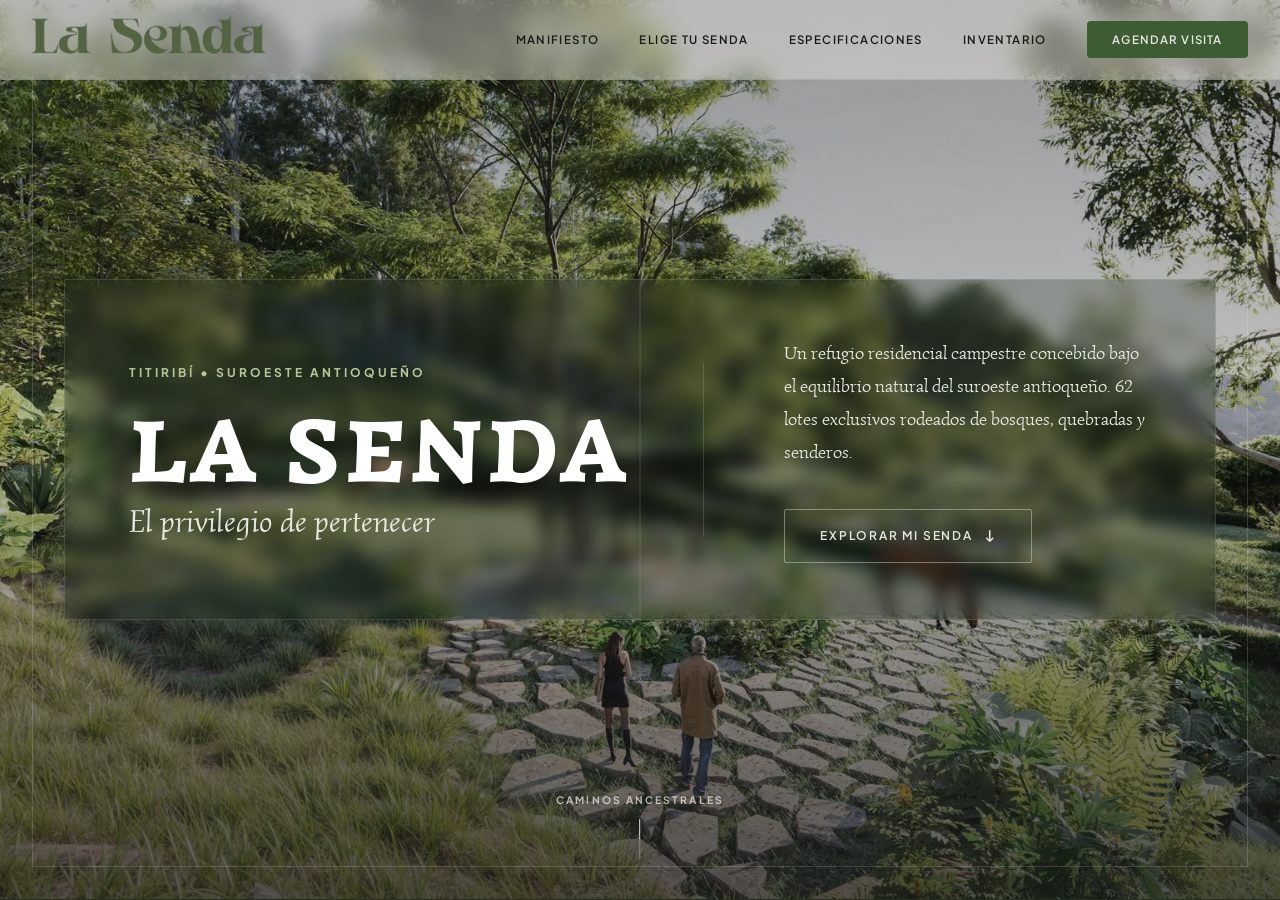
==== index.html @ 373b3d94 "Style: rediseño estetico de tarjeta de contacto y correccion de contraste en textos y logotipos del " ====
<!DOCTYPE html>
<html lang="es">
<head>
  <meta charset="UTF-8">
  <meta name="viewport" content="width=device-width, initial-scale=1.0">
  <title>La Senda® | El privilegio de pertenecer | Suroeste Antioqueño</title>
  
  <!-- SEO Meta Tags -->
  <meta name="description" content="La Senda es un exclusivo proyecto parcelario en Titiribí, Antioquia. Descubre 62 lotes de lujo rodeados de naturaleza, senderos ecológicos, miradores y quebradas con la mejor conectividad gracias a Pacífico 1.">
  <meta name="keywords" content="la senda, lotes titiribi, parcelacion suroeste antioqueño, lotes campestres medellin, la siria lotes, parcelacion la senda, lotes antioquia, cerro tusa turismo, lotes pacifico 1">
  <meta name="author" content="Contexto Arquitectura (CNTXT)">
  
  <!-- OpenGraph Card -->
  <meta property="og:title" content="La Senda® | El privilegio de pertenecer">
  <meta property="og:description" content="Exclusivos lotes campestres desde 3,000 m² en el Suroeste Antioqueño, combinando desconexión natural y conectividad moderna a minutos de Medellín.">
  <meta property="og:type" content="website">
  <meta property="og:image" content="assets/img/encuentro_1.webp">
  
  <!-- Google Fonts -->
  <link rel="preconnect" href="https://fonts.googleapis.com">
  <link rel="preconnect" href="https://fonts.gstatic.com" crossorigin>
  <link href="https://fonts.googleapis.com/css2?family=Plus+Jakarta+Sans:wght@300;400;500;600;700&family=Simonetta:ital,wght@0,400;0,900;1,400;1,900&display=swap" rel="stylesheet">
  
  <!-- LCP Background Preload -->
  <link rel="preload" as="image" href="assets/img/IMG_4682.webp" fetchpriority="high" type="image/webp">

  <!-- Stylesheets -->
  <link rel="stylesheet" href="index.css?v=23">
  
  <!-- FontAwesome Icons -->
  <link rel="stylesheet" href="https://cdnjs.cloudflare.com/ajax/libs/font-awesome/6.4.0/css/all.min.css">
</head>
<body class="theme-calma">

  <!-- Navigation Bar -->
  <header id="main-header">
    <div class="nav-container">
      <a href="#" class="logo-link">
        <img src="assets/img/logo_horizontal.webp" alt="La Senda Logo" class="logo-img" fetchpriority="high">
      </a>
      
      <button class="menu-toggle" id="menu-toggle" aria-label="Abrir menú de navegación" aria-expanded="false" aria-controls="nav-links">
        <span></span>
        <span></span>
        <span></span>
      </button>
      
      <ul class="nav-links" id="nav-links" role="menubar">
        <li role="none"><a href="#manifiesto" role="menuitem">Manifiesto</a></li>
        <li role="none"><a href="#elige-tu-senda" role="menuitem">Elige tu Senda</a></li>
        <li role="none"><a href="#ficha-tecnica" role="menuitem">Especificaciones</a></li>
        <li role="none"><a href="#lotes" role="menuitem">Inventario</a></li>
        <li role="none"><a href="#contacto" role="menuitem"><button class="btn-contact-nav">Agendar Visita</button></a></li>
      </ul>
    </div>
  </header>

  <!-- Scroll Container Wrapper for Snapping -->
  <div class="scroll-container">

    <!-- Section 1: Hero (Full-Screen Book Cover) -->
    <section class="section hero-section" id="hero" style="scroll-snap-align: start;">
      <div class="hero-cover-bg" id="hero-bg" style="background-image: url('assets/img/IMG_4682.webp');"></div>
      <div class="hero-cover-overlay"></div>
      
      <div class="hero-layout">
        <div class="hero-editorial-line"></div>
        <div class="hero-content-left reveal">
          <p class="hero-tagline">TITIRIBÍ &bull; SUROESTE ANTIOQUEÑO</p>
          <h1 class="hero-title">
            LA SENDA
            <span>El privilegio de pertenecer</span>
          </h1>
        </div>
        
        <div class="hero-content-right reveal">
          <p class="hero-description">
            Un refugio residencial campestre concebido bajo el equilibrio natural del suroeste antioqueño. 62 lotes exclusivos rodeados de bosques, quebradas y senderos.
          </p>
          <div class="hero-cta">
            <a href="#elige-tu-senda" class="btn-primary-editorial">Explorar mi Senda <i class="fa-solid fa-arrow-down-long"></i></a>
          </div>
        </div>
      </div>
      
      <div class="scroll-indicator" onclick="document.getElementById('manifiesto').scrollIntoView({behavior: 'smooth'})" role="button" aria-label="Desplazarse hacia abajo">
        <span>Caminos Ancestrales</span>
        <div class="scroll-line"></div>
      </div>
    </section>

    <!-- Section 2: Manifiesto (Grid Dividido Asimétrico) -->
    <section class="section manifesto-section" id="manifiesto" style="scroll-snap-align: start;">
      <div class="manifesto-grid">
        
        <!-- Left: Arched Image Window -->
        <div class="manifesto-media-col reveal">
          <div class="manifesto-arch-window">
            <div class="manifesto-window-img" style="background-image: url('assets/img/IMG_4658.webp');"></div>
          </div>
          <div class="manifesto-caption">El murmullo de la quebrada nativa y el silencio de la montaña en Titiribí</div>
        </div>
        
        <!-- Right: Clean Sinuous Timeline Replaced with Architectural Columns -->
        <div class="manifesto-content-col reveal">
          <div class="editorial-header">
            <p class="section-subtitle">CAMINOS ANCESTRALES</p>
            <h2 class="section-title">El Origen del Territorio</h2>
            <p class="section-lead-text">
              Dicen que cada territorio guarda varios caminos, pero solo algunos están destinados a encontrarnos. Conoce el origen de los trazados de La Senda.
            </p>
          </div>

          <!-- Structured timeline blocks instead of messy SVG path -->
          <div class="architectural-timeline">
            <!-- Hito 1 -->
            <div class="timeline-block">
              <div class="block-num">01</div>
              <div class="block-body">
                <span class="block-meta">ESTACIÓN I &bull; ORIGEN PREHISPÁNICO</span>
                <h3 class="block-title">Caminos de los Nutabes</h3>
                <p class="block-text">
                  Antes de ser arriería, estos senderos de montaña fueron trazados por las comunidades Nutabes. Rutas de intercambio de sal, oro y maíz.
                </p>
              </div>
            </div>
            
            <!-- Hito 2 -->
            <div class="timeline-block">
              <div class="block-num">02</div>
              <div class="block-body">
                <span class="block-meta">ESTACIÓN II &bull; ÉPOCA DE LA ARRIERÍA</span>
                <h3 class="block-title">Ruta del Café y Carbón</h3>
                <p class="block-text">
                  En el siglo XIX, Titiribí se convirtió en la capital industrial de Antioquia. Por estos mismos linderos transitaban mulas cargadas de carbón y café de exportación.
                </p>
              </div>
            </div>
            
            <!-- Hito 3 -->
            <div class="timeline-block">
              <div class="block-num">03</div>
              <div class="block-body">
                <span class="block-meta">ESTACIÓN III &bull; SENDA CONTEMPORÁNEA</span>
                <h3 class="block-title">Preservación Silenciosa</h3>
                <p class="block-text">
                  Con el paso del tiempo, el ruido de la minería cesó, permitiendo que el bosque nativo recuperara su soberanía. Hoy nace un santuario residencial para caminar sin prisa.
                </p>
              </div>
            </div>
          </div>
        </div>
      </div>
    </section>

    <!-- Section 3: El Tríptico (Desplegable 3 Cuerpos) -->
    <section class="section triptych-section" id="elige-tu-senda" style="scroll-snap-align: start;">
      <div class="triptych-container">
        
        <!-- Cuerpo 1: Encuentro -->
        <div class="senda-card triptych-col" data-senda="encuentro" style="--stage-color: #2B7A8C;" role="button" aria-haspopup="true" aria-expanded="false" tabindex="0">
          <div class="triptych-bg" style="background-image: url('assets/img/IMG_4619.webp');"></div>
          <div class="triptych-overlay"></div>
          <div class="triptych-content">
            <span class="triptych-tag">ETAPA I &bull; DEL AGUA</span>
            <h3 class="triptych-title">Senda del Encuentro</h3>
            <p class="triptych-desc">Diseñada para celebrar la vida en comunidad. Activa tus días con el mall comercial y comparte en un entorno social único.</p>
            <span class="triptych-action">Explorar Etapa <i class="fa-solid fa-arrow-right-long"></i></span>
          </div>
        </div>
        
        <!-- Cuerpo 2: Movimiento -->
        <div class="senda-card triptych-col active" data-senda="movimiento" style="--stage-color: #3D5C34;" role="button" aria-haspopup="true" aria-expanded="false" tabindex="0">
          <div class="triptych-bg" style="background-image: url('assets/img/IMG_4684.webp');"></div>
          <div class="triptych-overlay"></div>
          <div class="triptych-content">
            <span class="triptych-tag">ETAPA II &bull; DEL BOSQUE</span>
            <h3 class="triptych-title">Senda del Movimiento</h3>
            <p class="triptych-desc">Para quienes necesitan la acción para sentirse vivos. Senderos de montaña que rematan en un espectacular mirador panorámico.</p>
            <span class="triptych-action">Explorar Etapa <i class="fa-solid fa-arrow-right-long"></i></span>
          </div>
        </div>
        
        <!-- Cuerpo 3: Calma -->
        <div class="senda-card triptych-col" data-senda="calma" style="--stage-color: #9A7D45;" role="button" aria-haspopup="true" aria-expanded="false" tabindex="0">
          <div class="triptych-bg" style="background-image: url('assets/img/IMG_4649.webp');"></div>
          <div class="triptych-overlay"></div>
          <div class="triptych-content">
            <span class="triptych-tag">ETAPA III &bull; DEL VIENTO</span>
            <h3 class="triptych-title">Senda de la Calma</h3>
            <p class="triptych-desc">El refugio del silencio y la introspección. Disfruta del murmullo del agua en el parque lineal y relájate en la estancia del bosque.</p>
            <span class="triptych-action">Explorar Etapa <i class="fa-solid fa-arrow-right-long"></i></span>
          </div>
        </div>

      </div>

      <!-- Drawer para Detalles de Senda Seleccionada -->
      <div class="senda-details-container" id="senda-details-container" aria-live="polite">
        <button class="close-details-btn" onclick="document.getElementById('senda-details-container').style.display='none'" aria-label="Cerrar detalles"><i class="fa-solid fa-xmark"></i></button>
        <div class="senda-details-grid">
          
          <!-- Gallery -->
          <div class="senda-details-gallery">
            <div class="gallery-carousel" id="gallery-carousel">
              <!-- Dynamically populated slides -->
            </div>
            <div class="carousel-nav">
              <button class="carousel-btn" id="carousel-prev" aria-label="Imagen anterior"><i class="fa-solid fa-chevron-left"></i></button>
              <button class="carousel-btn" id="carousel-next" aria-label="Siguiente imagen"><i class="fa-solid fa-chevron-right"></i></button>
            </div>
          </div>
          
          <!-- Text Info -->
          <div class="senda-details-info">
            <span class="details-subtitle" id="details-subtitle">Etapa 1 - Conexión Social</span>
            <h3 class="details-title" id="details-title" tabindex="-1">Senda del Encuentro</h3>
            <p class="details-story" id="details-story">Contenido dinámico.</p>
            
            <h4 class="details-amenities-title">Amenidades Destacadas</h4>
            <div class="details-amenities" id="details-amenities">
              <!-- Dynamically populated amenities -->
            </div>
            
            <button class="btn-details-cta" id="details-cta-btn">Ver Lotes en esta Senda</button>
          </div>

        </div>
      </div>
    </section>

    <!-- Cinematic Video Section -->
    <section class="section video-cinematic-section" id="video-territorio" style="scroll-snap-align: start;">
      <div class="video-cinematic-inner">
        <video class="video-bg" autoplay muted loop playsinline poster="assets/img/IMG_4682.webp">
          <source src="assets/img/trailer_web_mobile.mp4" type="video/mp4" media="(max-width: 768px)">
          <source src="assets/img/trailer_web.mp4" type="video/mp4">
        </video>
        <div class="video-overlay"></div>
        <div class="video-content reveal">
          <span class="video-eyebrow">El territorio habla</span>
          <h2 class="video-headline">Vive La Senda<br>antes de elegirla</h2>
          <p class="video-sub">24,6 hectáreas de suroeste antioqueño puro. Bosque nativo, quebradas y la brisa de la montaña, capturados en su estado más natural.</p>
          <a href="#elige-tu-senda" class="btn-video-cta">Encontrar mi lote <i class="fa-solid fa-arrow-right"></i></a>
        </div>
      </div>
    </section>

    <!-- Section 4: Ficha Técnica & Planta (Arquitectura y Planos) -->
    <section class="section specs-section" id="ficha-tecnica" style="scroll-snap-align: start;">
      <div class="specs-grid">
        
        <!-- Column 1: Tabs & Data tables -->
        <div class="specs-data-col reveal">
          <div class="editorial-header">
            <p class="section-subtitle">DATOS TÉCNICOS DE PRECISIÓN</p>
            <h2 class="section-title">Especificaciones del Proyecto</h2>
          </div>
          
          <!-- Navigation Tabs -->
          <ul class="spec-tabs" role="tablist">
            <li role="presentation"><button class="spec-tab-btn active" data-tab="areas" role="tab" aria-selected="true" aria-controls="pane-areas">Cuadro de Áreas</button></li>
            <li role="presentation"><button class="spec-tab-btn" data-tab="linderos" role="tab" aria-selected="false" aria-controls="pane-linderos">Linderos</button></li>
            <li role="presentation"><button class="spec-tab-btn" data-tab="vias" role="tab" aria-selected="false" aria-controls="pane-vias">Vías</button></li>
            <li role="presentation"><button class="spec-tab-btn" data-tab="senderos" role="tab" aria-selected="false" aria-controls="pane-senderos">Senderos</button></li>
          </ul>
          
          <div class="tab-panes-wrapper">
            <!-- Area pane -->
            <div class="spec-content-pane active" id="pane-areas" role="tabpanel">
              <p class="spec-pane-intro">La Senda se extiende sobre un globo de terreno de <strong>24.6 Hectáreas</strong> con un diseño parcelario enfocado en la baja ocupación y la conservación.</p>
              <div class="segmented-bar-container">
                <span class="segmented-bar-label">Distribución de Suelo</span>
                <div class="segmented-bar" role="img" aria-label="Distribución: 84% lotes privados, 13% zonas comunes y vías, 3% comercial">
                  <div class="bar-segment privado" style="width: 84.1%;" title="Lotes Privados (84.1%)"></div>
                  <div class="bar-segment comun" style="width: 13.3%;" title="Zonas Comunes (13.3%)"></div>
                  <div class="bar-segment comercial" style="width: 2.6%;" title="Mall Comercial (2.6%)"></div>
                </div>
              </div>
              <div class="bar-legend">
                <div class="legend-item"><span><span class="legend-bullet privado"></span>62 Lotes Privados</span><strong>20.7 Ha (84.1%)</strong></div>
                <div class="legend-item"><span><span class="legend-bullet comun"></span>Vías y Zonas Comunes</span><strong>3.3 Ha (13.3%)</strong></div>
                <div class="legend-item"><span><span class="legend-bullet comercial"></span>Mall y Portería</span><strong>0.6 Ha (2.6%)</strong></div>
              </div>
            </div>
            
            <!-- Linderos pane -->
            <div class="spec-content-pane" id="pane-linderos" role="tabpanel">
              <p class="spec-pane-intro">Límites orgánicos respetuosos de la topografía. Evitamos cercas duras y priorizamos la vegetación nativa como Eugenia o Duranta.</p>
              <div class="linderos-stats">
                <div class="lindero-stat-card">
                  <div class="lindero-stat-num">10.4 km</div>
                  <div class="lindero-stat-label">LINDEROS PRIVADOS TOTALES</div>
                </div>
                <div class="lindero-stat-card">
                  <div class="lindero-stat-num">2.9 km</div>
                  <div class="lindero-stat-label">LINDERO GENERAL PERIMETRAL</div>
                </div>
              </div>
            </div>
            
            <!-- Vias pane -->
            <div class="spec-content-pane" id="pane-vias" role="tabpanel">
              <p class="spec-pane-intro">Ingeniería vial adaptada para mitigar la erosión, con pavimentos seleccionados según el porcentaje de inclinación natural.</p>
              <table class="editorial-table">
                <tbody>
                  <tr><td>Pendientes Planas (&lt;10%)</td><td><strong>Afirmado Compacto y Acribado</strong></td><td>1,416 m</td></tr>
                  <tr><td>Pendiente Moderada (11%-16%)</td><td><strong>Adoquín o Asfalto</strong></td><td>617 m</td></tr>
                  <tr><td>Pendiente Pronunciada (&gt;16%)</td><td><strong>Rieles y Placa Huella</strong></td><td>717 m</td></tr>
                </tbody>
              </table>
            </div>
            
            <!-- Senderos pane -->
            <div class="spec-content-pane" id="pane-senderos" role="tabpanel">
              <p class="spec-pane-intro">Caminos peatonales de 1.20 m de ancho dedicados a la inmersión forestal, aislados del tráfico de vehículos.</p>
              <table class="editorial-table">
                <tbody>
                  <tr><td>Ruta del Agua (Calma)</td><td><strong>Parque lineal y decks del río</strong></td><td>407 m</td></tr>
                  <tr><td>Ruta de la Montaña (Movimiento)</td><td><strong>Ascenso a deck mirador</strong></td><td>329 m</td></tr>
                  <tr><td>Ruta del Encuentro (Conexión)</td><td><strong>Conexión comercial-social</strong></td><td>432 m</td></tr>
                </tbody>
              </table>
            </div>
          </div>
          
          <button class="btn-collapse-trigger" id="btn-toggle-technical" type="button" aria-expanded="false" aria-controls="technical-details-collapse">
            Ver Ficha Técnica Completa <i class="fa-solid fa-chevron-down"></i>
          </button>
        </div>
        
        <!-- Column 2: Planimetry visual and PDF download -->
        <div class="specs-plan-col reveal">
          <div class="plan-visual-card">
            <div class="plan-img-wrapper">
              <img src="assets/img/planta_comercial.webp" alt="Planta de Distribución Arquitectónica La Senda" class="plan-img" loading="lazy">
            </div>
            <div class="plan-info">
              <h3>Plano de Distribución y Planimetría</h3>
              <p>Consulta el documento técnico oficial del Mall Comercial y la Portería (Senda del Encuentro).</p>
              <div class="plan-tags">
                <span>CNTXT Arquitectura</span>
                <span>Fase I Aprobada</span>
              </div>
              <a href="assets/img/planta_comercial.pdf" target="_blank" class="planta-view-link">Ver Documento Completo <i class="fa-solid fa-arrow-up-right-from-square"></i></a>
            </div>
          </div>
        </div>

      </div>
      
      <!-- Collapsed detailed tables overlay panel -->
      <div class="technical-details-panel" id="technical-details-collapse" aria-hidden="true" style="display: none;">
        <div class="technical-details-content">
          <button class="close-tech-btn" onclick="document.getElementById('btn-toggle-technical').click()" aria-label="Cerrar tablas"><i class="fa-solid fa-xmark"></i></button>
          <h3>Cuadros de Ingeniería y Mediciones Completas</h3>
          <div class="tech-tables-scroll">
            <div class="tech-table-group">
              <h4>Cuadro General de Áreas</h4>
              <table class="areas-table">
                <thead>
                  <tr><th>Ítem de Zonificación</th><th>Área Total (m²)</th><th>Ubicación / Etapa</th></tr>
                </thead>
                <tbody>
                  <tr><td>Mall Comercial</td><td>4,044.5</td><td>Etapa 1</td></tr>
                  <tr><td>Parqueadero Mall</td><td>2,102.8</td><td>Etapa 1</td></tr>
                  <tr><td>Zonas Comunes Etapa 1</td><td>7,295.5</td><td>Etapa 1</td></tr>
                  <tr><td>Zonas Comunes Etapa 2</td><td>13,317.0</td><td>Etapa 2</td></tr>
                  <tr><td>Zonas Comunes Etapa 3</td><td>12,298.5</td><td>Etapa 3</td></tr>
                  <tr><td>62 Lotes Privados</td><td>207,156.8</td><td>Etapas 1, 2, 3</td></tr>
                  <tr class="total-row"><td>Área Total Construible</td><td>246,215.1</td><td>100% Predio</td></tr>
                </tbody>
              </table>
            </div>
          </div>
        </div>
      </div>
    </section>

    <!-- Section 5: Inventario (Catálogo de Postales) -->
    <section class="section inventory-section" id="lotes" style="scroll-snap-align: start;">
      <div class="inventory-layout">
        
        <div class="inventory-header reveal">
          <p class="section-subtitle">ELIGE TU PARCELA</p>
          <h2 class="section-title">Catálogo de Lotes</h2>
          
          <!-- Filters & Search Toolbar -->
          <div class="inventory-toolbar">
            <div class="filter-group" role="group" aria-label="Filtrar lotes">
              <button class="filter-btn active" data-filter="all">Todos</button>
              <button class="filter-btn" data-filter="1" style="--stage-color: #2B7A8C;">Etapa I</button>
              <button class="filter-btn" data-filter="2" style="--stage-color: #3D5C34;">Etapa II</button>
              <button class="filter-btn" data-filter="3" style="--stage-color: #9A7D45;">Etapa III</button>
              <button class="filter-btn" data-filter="featured"><i class="fa-solid fa-star" style="color: var(--color-accent-gold);"></i> Lanzamiento</button>
            </div>
            
            <div class="filter-group text-filters">
              <div class="search-input-wrapper">
                <input type="text" class="search-input" id="search-lote" placeholder="Buscar lote (ej. Lote 05)">
                <i class="fa-solid fa-magnifying-glass search-icon"></i>
              </div>
              
              <select class="sort-select" id="sort-lotes">
                <option value="num-asc">Lote (Menor a Mayor)</option>
                <option value="num-desc">Lote (Mayor a Menor)</option>
                <option value="area-desc">Área (Mayor a Menor)</option>
                <option value="area-asc">Área (Menor a Mayor)</option>
              </select>
            </div>
          </div>
        </div>
        
        <!-- Postcards Grid for Recommended Options -->
        <div class="lotes-recommended-container reveal">
          <div class="lotes-recomendados-grid" id="lotes-recomendados-grid" aria-live="polite">
            <!-- Dynamic recommended lot cards generated by JS -->
          </div>
        </div>

        <!-- Toggle for Complete 62 Lots Technical List Drawer -->
        <div class="lotes-list-trigger-container reveal">
          <button class="btn-toggle-list" id="btn-toggle-lotes-list" type="button" aria-expanded="false" aria-controls="lotes-list-collapse">
            Ver Listado Técnico (62 predios) <i class="fa-solid fa-chevron-down"></i>
          </button>
        </div>
        
        <!-- Collapsible full list drawer -->
        <div class="lotes-list-panel" id="lotes-list-collapse" aria-hidden="true" style="display: none;">
          <div class="table-responsive">
            <table class="lotes-table">
              <thead>
                <tr>
                  <th scope="col" style="text-align: left;">Lote</th>
                  <th scope="col" style="text-align: right;">Área (m²)</th>
                  <th scope="col" style="text-align: left; padding-left: 2rem;">Etapa / Senda</th>
                  <th scope="col" style="text-align: center;">Estado</th>
                  <th scope="col" style="text-align: center;">Detalles</th>
                </tr>
              </thead>
              <tbody id="lotes-table-body">
                <!-- Dynamically populated table rows by JS -->
              </tbody>
            </table>
          </div>
        </div>

      </div>
    </section>

    <!-- Section 6: Contacto y Footer -->
    <section class="section contact-section" id="contacto" style="scroll-snap-align: start;">
      <div class="contact-layout">
        
        <!-- Left: Form -->
        <div class="contact-form-col reveal">
          <h2 class="contact-form-title">Comienza tu Senda</h2>
          <p class="contact-form-desc">Un hábitat consciente y planificado por arquitectos. Coordina tu recorrido personalizado en la montaña.</p>
          
          <form class="editorial-form" id="lead-form" novalidate>
            <div class="form-grid">
              <div class="form-group">
                <label class="form-label" for="nombre">Nombre Completo</label>
                <input type="text" id="nombre" class="form-control" placeholder="Escribe tu nombre" required aria-required="true">
              </div>
              
              <div class="form-group">
                <label class="form-label" for="email">Correo Electrónico</label>
                <input type="email" id="email" class="form-control" placeholder="Escribe tu correo" required aria-required="true">
              </div>
              
              <div class="form-group">
                <label class="form-label" for="telefono">Celular / WhatsApp</label>
                <input type="tel" id="telefono" class="form-control" placeholder="Número de contacto" required aria-required="true">
              </div>
              
              <div class="form-group">
                <label class="form-label" for="interes">Etapa de Interés</label>
                <select id="interes" class="form-control">
                  <option value="calma">Senda de la Calma (Etapa III)</option>
                  <option value="movimiento">Senda del Movimiento (Etapa II)</option>
                  <option value="encuentro">Senda del Encuentro (Etapa I)</option>
                  <option value="general">Información General</option>
                </select>
              </div>
              
              <div class="form-group full-width">
                <label class="form-label" for="mensaje">Mensaje Especial</label>
                <textarea id="mensaje" class="form-control" placeholder="¿Deseas agendar una fecha o realizar alguna solicitud especial?"></textarea>
              </div>
            </div>
            
            <button type="submit" class="btn-editorial-submit">Enviar Solicitud <i class="fa-solid fa-paper-plane"></i></button>
          </form>
        </div>
        
        <!-- Right: Info & Partners & Minimalist Footer -->
        <div class="contact-info-col reveal">
          <div class="contact-info-block">
            <img src="assets/img/logo_white_vertical.webp" alt="La Senda" class="contact-brand-logo" loading="lazy">
            <p class="brand-philosophy">Un proyecto parcelario único en el Suroeste Antioqueño. Conexión natural, urbanismo responsable y alta valorización.</p>
            
            <div class="contact-channels">
              <div class="channel-item">
                <i class="fa-solid fa-map-location-dot"></i>
                <div class="channel-text">
                  <strong>Ubicación</strong>
                  <span>Titiribí, Antioquia (Vía 4G Pacífico 1)</span>
                </div>
              </div>
              <div class="channel-item">
                <i class="fa-solid fa-phone"></i>
                <div class="channel-text">
                  <strong>Atención Comercial</strong>
                  <span>+57 301 234 5678</span>
                </div>
              </div>
            </div>
            
            <div class="footer-partners">
              <img src="assets/img/logo_cntxt.webp" alt="CNTXT Logo" class="partner-logo" title="Diseño y Arquitectura" loading="lazy">
              <img src="assets/img/logo_origen21.webp" alt="Origen 21 Logo" class="partner-logo logo-invert-screen" title="Aliados Comerciales" loading="lazy">
            </div>
            
            <div class="footer-meta">
              <p>&copy; 2026 La Senda S.A.S. Todos los derechos reservados. Los planos, renders e información técnica son de carácter ilustrativo.</p>
            </div>
          </div>
        </div>

      </div>
    </section>

  </div> <!-- End Scroll Container -->

  <!-- Lote Detail Modal (Ficha Catastral de Diseño) -->
  <div class="modal" id="lote-modal" role="dialog" aria-modal="true" aria-hidden="true" aria-labelledby="modal-title-num">
    <div class="modal-content">
      <button class="close-modal" id="close-modal" aria-label="Cerrar detalles"><i class="fa-solid fa-xmark"></i></button>
      <div class="modal-header-section">
        <div class="modal-title-num" id="modal-title-num" tabindex="-1">Lote 01</div>
        <span class="modal-stage-badge" id="modal-stage-badge">Etapa I</span>
      </div>
      <div class="modal-image-header" id="modal-image-header"></div>
      
      <div class="modal-specs-list">
        <div class="modal-spec-item">
          <span class="modal-spec-label">Área Privada</span>
          <strong class="modal-spec-val" id="modal-spec-area">3013.2 m²</strong>
        </div>
        <div class="modal-spec-item">
          <span class="modal-spec-label">Linderos Aprox.</span>
          <strong class="modal-spec-val" id="modal-spec-boundaries">176.1 m</strong>
        </div>
      </div>
      
      <div class="modal-recommendation">
        <h4>Recomendación de Estilo de Vida</h4>
        <p id="modal-recommendation-text">Cargando...</p>
      </div>
      
      <button class="btn-submit" id="modal-btn-contact" onclick="document.getElementById('lote-modal').classList.remove('active'); document.getElementById('contacto').scrollIntoView({behavior: 'smooth'})">Me interesa este Lote</button>
    </div>
  </div>

  <!-- Toast Notification Container -->
  <div class="toast-container" id="toast-container" aria-live="assertive"></div>

  <!-- Javascript File -->
  <script src="index.js?v=23"></script>
</body>
</html>
---- index.css ----
/* ==========================================================================
   DESIGN SYSTEM FOR LA SENDA® - EDITORIAL & TRIPTYCH LAYOUT
   ========================================================================== */

/* --- 1. Root Tokens & Global Setup --- */
:root {
  /* Typography */
  --font-display: 'Simonetta', serif;
  --font-body: 'Simonetta', serif;
  --font-sans: 'Plus Jakarta Sans', sans-serif;
  
  /* Brand Colors */
  --color-primary-green: #3D5C34; /* Verde Bosque (60%) */
  --color-salvia: #8B9E6E;        /* Verde Salvia (15%) */
  --color-sage-light: #B8C89A;    /* Sage Claro (10%) */
  --color-accent-gold: #9A7D45;   /* Dorado Tierra (10%) */
  --color-blue-agua: #2B7A8C;     /* Azul Agua (Secundario/Etapa I) */
  --color-cream: #E4E8DF;         /* Verde Salvia Muy Suave (Fondo Principal) */
  --color-dark: #1A1A1A;          /* Negro Profundo (Texto/Fondo Oscuro) */
  --color-gray-light: #E8E4DC;    /* Gris Claro */
  --color-white: #FFFFFF;
  
  /* Transparencies & Borders */
  --color-border-light: rgba(61, 92, 52, 0.12);
  --color-border-sage: rgba(139, 158, 110, 0.25);
  --color-border-gold: rgba(154, 125, 69, 0.25);
  --color-glass-dark: rgba(26, 26, 26, 0.85);
  --color-glass-light: rgba(245, 240, 232, 0.92);
  
  /* Shadows & Transitions */
  --shadow-editorial: 0 12px 30px rgba(26, 92, 52, 0.04);
  --shadow-modal: 0 24px 60px rgba(0, 0, 0, 0.15);
  --transition-smooth: all 0.7s cubic-bezier(0.25, 1, 0.33, 1);
  --transition-quick: all 0.25s ease;
  
  /* Layout */
  --header-height: 80px;
}

/* Page Themes based on active Senda selection */
body.theme-encuentro {
  --theme-primary: var(--color-blue-agua);
  --theme-accent: var(--color-blue-agua);
}
body.theme-movimiento {
  --theme-primary: var(--color-primary-green);
  --theme-accent: var(--color-primary-green);
}
body.theme-calma {
  --theme-primary: var(--color-accent-gold);
  --theme-accent: var(--color-accent-gold);
}

/* Reset */
* {
  margin: 0;
  padding: 0;
  box-sizing: border-box;
}

html {
  font-size: 16px;
  background-color: var(--color-cream);
  color: var(--color-dark);
  text-rendering: optimizeLegibility;
  -webkit-font-smoothing: antialiased;
}

body {
  font-family: var(--font-body);
  line-height: 1.7;
  overflow: visible;
}

h1, h2, h3, h4, h5, h6 {
  font-family: var(--font-display);
  font-weight: 500;
  line-height: 1.25;
  color: var(--color-dark);
}

/* Scroll Container (Mobile-First: auto scroll, no snap) */
.scroll-container {
  height: auto;
  width: 100vw;
  overflow-y: visible;
  scroll-behavior: smooth;
  -webkit-overflow-scrolling: touch;
}

/* Base Section (Mobile-First: fluid height, visible overflow) */
.section {
  height: auto;
  min-height: auto;
  width: 100vw;
  position: relative;
  overflow: visible;
  display: flex;
  flex-direction: column;
  background-color: var(--color-cream);
  border-bottom: 1px solid var(--color-border-light);
  padding: 6.5rem 1.5rem 4rem; /* Responsive padding default for mobile */
}

/* Scrollbar styling */
.scroll-container::-webkit-scrollbar {
  width: 6px;
}
.scroll-container::-webkit-scrollbar-track {
  background: var(--color-cream);
}
.scroll-container::-webkit-scrollbar-thumb {
  background: var(--color-salvia);
  border-radius: 3px;
}

/* --- 2. Header & Navigation --- */
#main-header {
  position: fixed;
  top: 0;
  left: 0;
  width: 100%;
  height: var(--header-height);
  z-index: 1000;
  border-bottom: 1px solid var(--color-border-light);
  background-color: rgba(245, 240, 232, 0.4);
  backdrop-filter: blur(10px);
  -webkit-backdrop-filter: blur(10px);
  transition: var(--transition-quick);
}

#main-header.scrolled-fallback, #main-header:hover {
  background-color: rgba(245, 240, 232, 0.96);
  border-bottom-color: rgba(61, 92, 52, 0.2);
}

.nav-container {
  max-width: 1350px;
  height: 100%;
  margin: 0 auto;
  padding: 0 2rem;
  display: flex;
  justify-content: space-between;
  align-items: center;
}

.logo-img {
  height: 38px;
  width: auto;
  transition: var(--transition-quick);
}

.nav-links {
  position: fixed;
  top: var(--header-height);
  right: 0;
  width: 80%;
  height: calc(100vh - var(--header-height));
  background-color: var(--color-cream);
  flex-direction: column;
  align-items: flex-start;
  padding: 3rem 2.5rem;
  gap: 2rem;
  box-shadow: -10px 10px 30px rgba(0,0,0,0.05);
  border-left: 1px solid var(--color-border-light);
  display: flex;
  list-style: none;
  
  /* GPU-accelerated transitions */
  transform: translateX(100%);
  opacity: 0;
  visibility: hidden;
  transition: transform 0.4s cubic-bezier(0.16, 1, 0.3, 1), opacity 0.4s cubic-bezier(0.16, 1, 0.3, 1), visibility 0.4s;
}

.nav-links.active {
  transform: translateX(0);
  opacity: 1;
  visibility: visible;
}

.nav-links a {
  text-decoration: none;
  font-family: var(--font-sans);
  font-size: 0.72rem;
  font-weight: 600;
  text-transform: uppercase;
  letter-spacing: 0.12em;
  color: var(--color-dark);
  transition: var(--transition-quick);
  position: relative;
  padding: 5px 0;
}

.nav-links a::after {
  content: '';
  position: absolute;
  bottom: 0;
  left: 0;
  width: 0;
  height: 1.5px;
  background-color: var(--color-primary-green);
  transition: var(--transition-quick);
}

.nav-links a:hover {
  color: var(--color-primary-green);
}

.nav-links a:hover::after {
  width: 100%;
}

.btn-contact-nav {
  background-color: var(--color-primary-green);
  color: var(--color-cream) !important;
  border: none;
  padding: 0.7rem 1.6rem;
  font-family: var(--font-sans);
  font-size: 0.72rem;
  font-weight: 600;
  text-transform: uppercase;
  letter-spacing: 0.1em;
  border-radius: 4px;
  cursor: pointer;
  transition: var(--transition-quick);
}

.btn-contact-nav:hover {
  background-color: var(--color-accent-gold);
  transform: translateY(-2px);
}

/* Mobile Menu Toggle */
.menu-toggle {
  display: block;
  background: none;
  border: none;
  cursor: pointer;
  width: 30px;
  height: 24px;
  position: relative;
  z-index: 1010;
}

.menu-toggle span {
  display: block;
  width: 100%;
  height: 2px;
  background-color: var(--color-primary-green);
  margin-bottom: 6px;
  transition: var(--transition-quick);
}

/* Menu icon animation */
.menu-toggle.active span:nth-child(1) {
  transform: translateY(8px) rotate(45deg);
}
.menu-toggle.active span:nth-child(2) {
  opacity: 0;
}
.menu-toggle.active span:nth-child(3) {
  transform: translateY(-8px) rotate(-45deg);
}

/* --- 3. Hero Section (Book Cover) --- */
.hero-section {
  position: relative;
  background-color: #1e2b1a;
}

.hero-section::after {
  content: '';
  position: absolute;
  top: 2rem;
  left: 2rem;
  right: 2rem;
  bottom: 2rem;
  border: 1px solid rgba(255, 255, 255, 0.15);
  pointer-events: none;
  z-index: 4;
}

.hero-cover-bg {
  position: absolute;
  top: 0;
  left: 0;
  width: 100%;
  height: 100%;
  background-size: cover;
  background-position: center;
  transition: background-image 1s cubic-bezier(0.25, 1, 0.33, 1), transform 15s linear;
  z-index: 1;
}

.hero-section:hover #hero-bg {
  transform: scale(1.04);
}

.hero-cover-overlay {
  position: absolute;
  top: 0;
  left: 0;
  width: 100%;
  height: 100%;
  background: linear-gradient(180deg, rgba(26, 26, 26, 0.45) 0%, rgba(26, 26, 26, 0.25) 50%, rgba(26, 26, 26, 0.75) 100%);
  z-index: 2;
}

.hero-layout {
  position: relative;
  z-index: 3;
  width: 100%;
  max-width: 1250px;
  margin: auto;
  padding: 3rem 1.5rem; /* Mobile default padding */
  display: flex;
  flex-direction: column; /* Mobile stacked layout */
  gap: 2rem;
  align-items: stretch;
  border: 1px solid rgba(255, 255, 255, 0.12);
  background-color: rgba(26, 43, 24, 0.25);
  backdrop-filter: blur(8px);
  -webkit-backdrop-filter: blur(8px);
}

.hero-editorial-line {
  display: none; /* Hidden on mobile */
  position: absolute;
  top: -100px;
  bottom: -100px;
  left: 50%;
  width: 1px;
  background-color: rgba(245, 240, 232, 0.15);
  transform: translateX(-50%);
}

.hero-content-left {
  border-right: none; /* No border on mobile */
  padding-right: 0;
}

.hero-tagline {
  font-family: var(--font-sans);
  font-size: 0.75rem;
  font-weight: 700;
  letter-spacing: 0.25em;
  color: var(--color-sage-light);
  margin-bottom: 1.5rem;
  text-transform: uppercase;
}

.hero-title {
  font-size: clamp(3rem, 7vw, 6rem);
  font-weight: 900;
  color: var(--color-white);
  letter-spacing: 0.05em;
  line-height: 1;
}

.hero-title span {
  display: block;
  font-size: clamp(1.2rem, 2.5vw, 2.2rem);
  font-family: var(--font-display);
  font-style: italic;
  font-weight: 400;
  color: var(--color-cream);
  margin-top: 0.5rem;
  letter-spacing: 0;
}

.hero-content-right {
  padding-left: 1rem;
}

.hero-description {
  font-family: var(--font-body);
  font-size: 1.15rem;
  line-height: 1.8;
  color: var(--color-cream);
  margin-bottom: 2.5rem;
  font-weight: 300;
}

.btn-primary-editorial {
  display: inline-flex;
  align-items: center;
  gap: 12px;
  background: transparent;
  color: var(--color-cream);
  border: 1px solid rgba(245, 240, 232, 0.4);
  padding: 1rem 2.2rem;
  font-family: var(--font-sans);
  font-size: 0.75rem;
  font-weight: 600;
  text-transform: uppercase;
  letter-spacing: 0.15em;
  text-decoration: none;
  cursor: pointer;
  transition: var(--transition-quick);
  border-radius: 2px;
}

.btn-primary-editorial:hover {
  background-color: var(--color-cream);
  color: var(--color-dark);
  border-color: var(--color-cream);
  transform: translateY(-2px);
}

/* Scroll indicator */
.scroll-indicator {
  position: absolute;
  bottom: 2.5rem;
  left: 50%;
  transform: translateX(-50%);
  z-index: 3;
  display: flex;
  flex-direction: column;
  align-items: center;
  gap: 10px;
  cursor: pointer;
}

.scroll-indicator span {
  font-family: var(--font-sans);
  font-size: 0.65rem;
  font-weight: 700;
  text-transform: uppercase;
  letter-spacing: 0.2em;
  color: rgba(245, 240, 232, 0.7);
  transition: var(--transition-quick);
}

.scroll-indicator:hover span {
  color: var(--color-white);
}

.scroll-line {
  width: 1px;
  height: 40px;
  background-color: rgba(245, 240, 232, 0.3);
  position: relative;
  overflow: hidden;
}

.scroll-line::after {
  content: '';
  position: absolute;
  top: 0;
  left: 0;
  width: 100%;
  height: 50%;
  background-color: var(--color-white);
  animation: scroll-anim 2s infinite ease-in-out;
}

@keyframes scroll-anim {
  0% { transform: translateY(-100%); }
  80% { transform: translateY(200%); }
  100% { transform: translateY(200%); }
}

/* --- 4. Manifiesto Section --- */
.manifesto-section {
  display: flex;
  align-items: center;
  justify-content: center;
  padding: 6.5rem 2rem 2rem;
  position: relative;
}

.manifesto-section::before {
  content: '';
  position: absolute;
  top: 0;
  left: 0;
  width: 100%;
  height: 100%;
  background-image: url('assets/img/logo_monograma.webp');
  background-repeat: repeat;
  background-size: 60px 60px;
  opacity: 0.025;
  mix-blend-mode: multiply;
  pointer-events: none;
  z-index: 0;
}

.manifesto-grid {
  width: 100%;
  max-width: 1300px;
  margin: auto;
  display: grid;
  grid-template-columns: 1fr;
  gap: 3rem;
  align-items: center;
  position: relative;
  z-index: 1;
}

.manifesto-media-col {
  position: relative;
}

.manifesto-arch-window {
  position: relative;
  width: 100%;
  height: 380px;
  border-radius: 190px 190px 0 0;
  overflow: hidden;
  border: 1px solid var(--color-border-light);
  box-shadow: var(--shadow-editorial);
}

.manifesto-window-img {
  width: 100%;
  height: 100%;
  background-size: cover;
  background-position: center;
  transition: var(--transition-smooth);
}

.manifesto-arch-window:hover .manifesto-window-img {
  transform: scale(1.06);
}

.manifesto-caption {
  font-family: var(--font-body);
  font-style: italic;
  font-size: 0.88rem;
  color: var(--color-primary-green);
  margin-top: 1.2rem;
  text-align: center;
}

.manifesto-content-col {
  display: flex;
  flex-direction: column;
}

.editorial-header .section-subtitle {
  font-family: var(--font-sans);
  font-size: 0.72rem;
  font-weight: 700;
  letter-spacing: 0.25em;
  color: var(--color-accent-gold);
  margin-bottom: 0.6rem;
}

.editorial-header .section-title {
  font-size: 2.8rem;
  font-weight: 500;
  color: var(--color-primary-green);
  margin-bottom: 1.5rem;
}

.section-lead-text {
  font-size: 1.1rem;
  line-height: 1.7;
  color: var(--color-dark);
  margin-bottom: 2rem;
  opacity: 0.9;
}

/* Structured grid timeline */
.architectural-timeline {
  display: grid;
  grid-template-columns: 1fr;
  gap: 1.5rem;
}

.timeline-block {
  display: flex;
  gap: 1.5rem;
  border: 1px solid var(--color-border-light);
  background-color: rgba(255, 255, 255, 0.4);
  padding: 1.2rem 1.6rem;
  transition: var(--transition-quick);
  position: relative;
}

.timeline-block::before {
  content: '';
  position: absolute;
  top: 0;
  left: 0;
  width: 3px;
  height: 100%;
  background-color: var(--color-salvia);
  opacity: 0.3;
  transition: var(--transition-quick);
}

.timeline-block:hover {
  background-color: var(--color-white);
  border-color: rgba(61, 92, 52, 0.25);
  box-shadow: 0 8px 20px rgba(61, 92, 52, 0.03);
}

.timeline-block:hover::before {
  background-color: var(--color-accent-gold);
  opacity: 1;
}

.block-num {
  font-family: var(--font-sans);
  font-size: 1.8rem;
  font-weight: 300;
  color: var(--color-accent-gold);
  line-height: 1;
}

.block-body {
  display: flex;
  flex-direction: column;
}

.block-meta {
  font-family: var(--font-sans);
  font-size: 0.62rem;
  font-weight: 700;
  letter-spacing: 0.15em;
  color: var(--color-primary-green);
  margin-bottom: 0.3rem;
}

.block-title {
  font-size: 1.25rem;
  font-weight: 500;
  margin-bottom: 0.4rem;
}

.block-text {
  font-size: 0.92rem;
  line-height: 1.6;
  color: var(--color-dark);
  opacity: 0.8;
}

/* --- 5. El Tríptico (Desplegable 3 Cuerpos) --- */
.triptych-section {
  padding: 6.5rem 1.5rem 4rem;
}

.triptych-container {
  display: flex;
  flex-direction: column;
  width: 100%;
  height: auto;
  position: relative;
  z-index: 10;
}

.triptych-col {
  width: 100%;
  height: 220px;
  position: relative;
  overflow: hidden;
  cursor: pointer;
  display: flex;
  flex-direction: column;
  justify-content: flex-end;
  padding: 2.5rem 2rem;
  border-bottom: 1px solid rgba(245, 240, 232, 0.15);
  transition: flex 0.7s cubic-bezier(0.25, 1, 0.33, 1), height 0.7s cubic-bezier(0.25, 1, 0.33, 1);
}

.triptych-col:last-child {
  border-bottom: none;
}

.triptych-bg {
  position: absolute;
  top: 0;
  left: 0;
  width: 100%;
  height: 100%;
  background-size: cover;
  background-position: center;
  z-index: 1;
  transform: scale(1.02);
  transition: transform 1.2s cubic-bezier(0.25, 1, 0.33, 1);
}

.triptych-overlay {
  position: absolute;
  top: 0;
  left: 0;
  width: 100%;
  height: 100%;
  z-index: 2;
  background-color: var(--color-dark);
  opacity: 0.45;
  transition: opacity 0.7s cubic-bezier(0.25, 1, 0.33, 1);
}

/* Apply customized brand stage color on hover */
.triptych-col[data-senda="encuentro"] .triptych-overlay {
  background-color: #17424d;
}
.triptych-col[data-senda="movimiento"] .triptych-overlay {
  background-color: #21331c;
}
.triptych-col[data-senda="calma"] .triptych-overlay {
  background-color: #594828;
}

.triptych-content {
  position: relative;
  z-index: 3;
  color: var(--color-white);
  max-width: 360px;
  transform: translateY(40px);
  transition: transform 0.6s cubic-bezier(0.25, 1, 0.33, 1);
}

.triptych-tag {
  font-family: var(--font-sans);
  font-size: 0.68rem;
  font-weight: 700;
  letter-spacing: 0.2em;
  color: var(--color-cream);
  opacity: 0.8;
  display: block;
  margin-bottom: 0.5rem;
  transition: var(--transition-quick);
}

.triptych-title {
  font-size: 2.2rem;
  color: var(--color-white);
  margin-bottom: 1.2rem;
  line-height: 1.2;
}

.triptych-desc {
  font-size: 0.95rem;
  line-height: 1.7;
  color: var(--color-cream);
  opacity: 0;
  margin-bottom: 2rem;
  transition: opacity 0.5s ease;
  visibility: hidden;
  height: 0;
  overflow: hidden;
}

.triptych-action {
  font-family: var(--font-sans);
  font-size: 0.72rem;
  font-weight: 700;
  text-transform: uppercase;
  letter-spacing: 0.15em;
  color: var(--color-white);
  display: inline-flex;
  align-items: center;
  gap: 8px;
  border-bottom: 1px solid var(--color-white);
  padding-bottom: 4px;
  transition: var(--transition-quick);
}

/* Hover State Expand */
.triptych-col:hover, .triptych-col.active {
  height: 280px;
}

.triptych-col:hover .triptych-bg, .triptych-col.active .triptych-bg {
  transform: scale(1.08);
}

.triptych-col:hover .triptych-overlay, .triptych-col.active .triptych-overlay {
  opacity: 0.72;
}

.triptych-col:hover .triptych-content, .triptych-col.active .triptych-content {
  transform: translateY(0);
}

.triptych-col:hover .triptych-desc, .triptych-col.active .triptych-desc {
  opacity: 0.9;
  visibility: visible;
  height: auto;
  overflow: visible;
}

.triptych-col:hover .triptych-action, .triptych-col.active .triptych-action {
  color: var(--color-sage-light);
  border-color: var(--color-sage-light);
  padding-left: 8px;
}

/* Senda Details Slider Overlay */
.senda-details-container {
  display: none; /* Controlled by JS selectSenda */
  position: fixed;
  top: 0;
  left: 0;
  width: 100vw;
  height: 100vh;
  background-color: var(--color-cream);
  z-index: 2050;
  padding: 6.5rem 1.5rem 2rem;
  overflow-y: auto;
  animation: slideInUp 0.6s cubic-bezier(0.25, 1, 0.33, 1);
}

@keyframes slideInUp {
  from { transform: translateY(100%); }
  to { transform: translateY(0); }
}

.close-details-btn {
  position: absolute;
  top: 2rem;
  right: 1.5rem;
  background: none;
  border: 1px solid var(--color-border-light);
  border-radius: 50%;
  width: 44px;
  height: 44px;
  display: flex;
  align-items: center;
  justify-content: center;
  font-size: 1.1rem;
  cursor: pointer;
  color: var(--color-dark);
  transition: var(--transition-quick);
}

.close-details-btn:hover {
  background-color: var(--color-dark);
  color: var(--color-cream);
  border-color: var(--color-dark);
}

.senda-details-grid {
  max-width: 1280px;
  height: 100%;
  margin: 0 auto;
  display: grid;
  grid-template-columns: 1fr;
  gap: 2rem;
  align-items: center;
}

.senda-details-gallery {
  position: relative;
  border: 1px solid var(--color-border-light);
  padding: 1rem;
  background-color: var(--color-white);
  box-shadow: var(--shadow-editorial);
  overflow: hidden;
  height: 260px;
}

.gallery-carousel {
  display: flex;
  width: 100%;
  height: 100%;
  transition: transform 0.6s cubic-bezier(0.25, 1, 0.33, 1);
}

.gallery-slide {
  flex-shrink: 0;
  width: 100%;
  height: 100%;
  background-size: cover;
  background-position: center;
}

.carousel-nav {
  position: absolute;
  bottom: 2rem;
  right: 2rem;
  display: flex;
  gap: 0.8rem;
  z-index: 10;
}

.carousel-btn {
  background: rgba(245, 240, 232, 0.85);
  border: none;
  width: 40px;
  height: 40px;
  border-radius: 50%;
  display: flex;
  align-items: center;
  justify-content: center;
  cursor: pointer;
  color: var(--color-dark);
  transition: var(--transition-quick);
  box-shadow: 0 4px 10px rgba(0,0,0,0.06);
}

.carousel-btn:hover {
  background-color: var(--color-primary-green);
  color: var(--color-white);
}

.senda-details-info {
  display: flex;
  flex-direction: column;
}

.details-subtitle {
  font-family: var(--font-sans);
  font-size: 0.72rem;
  font-weight: 700;
  letter-spacing: 0.2em;
  color: var(--theme-accent);
  text-transform: uppercase;
  margin-bottom: 0.5rem;
}

.details-title {
  font-size: 2.5rem;
  font-weight: 500;
  color: var(--color-primary-green);
  margin-bottom: 1.5rem;
  outline: none;
}

.details-story {
  font-size: 0.95rem;
  line-height: 1.7;
  color: var(--color-dark);
  margin-bottom: 2rem;
  opacity: 0.95;
}

.details-amenities-title {
  font-family: var(--font-sans);
  font-size: 0.65rem;
  font-weight: 700;
  text-transform: uppercase;
  letter-spacing: 0.15em;
  color: var(--color-dark);
  margin-bottom: 1rem;
  border-top: 1px solid var(--color-border-light);
  padding-top: 1.5rem;
}

.details-amenities {
  display: grid;
  grid-template-columns: 1fr;
  gap: 0.8rem;
  margin-bottom: 2.2rem;
}

.amenity-item {
  display: flex;
  align-items: center;
  gap: 10px;
  font-size: 0.85rem;
  color: var(--color-dark);
  opacity: 0.9;
}

.amenity-bullet {
  width: 5px;
  height: 5px;
  background-color: var(--theme-accent);
  border-radius: 50%;
  flex-shrink: 0;
}

.btn-details-cta {
  background-color: var(--color-primary-green);
  color: var(--color-cream);
  border: none;
  padding: 1.1rem 2rem;
  font-family: var(--font-sans);
  font-size: 0.72rem;
  font-weight: 700;
  text-transform: uppercase;
  letter-spacing: 0.12em;
  cursor: pointer;
  transition: var(--transition-quick);
  align-self: flex-start;
  border-radius: 2px;
}

.btn-details-cta:hover {
  background-color: var(--color-accent-gold);
  transform: translateY(-2px);
}

/* ============================================================
   CINEMATIC VIDEO SECTION
   ============================================================ */
.section.video-cinematic-section {
  position: relative;
  background-color: var(--color-cream);
  padding: 0 !important; /* Full screen or visual span, overrides desktop section padding */
}

.video-cinematic-inner {
  position: relative;
  min-height: 500px;
  padding: 4rem 1.5rem;
  overflow: hidden;
  display: flex;
  align-items: center;
  justify-content: center;
}

.video-bg {
  position: absolute;
  inset: 0;
  width: 100%;
  height: 100%;
  object-fit: cover;
  pointer-events: none;
}

.video-overlay {
  position: absolute;
  inset: 0;
  background: 
    /* Top and bottom architectural mask to fade video smoothly into adjacent sections */
    linear-gradient(to bottom, var(--color-cream) 0%, rgba(228, 232, 223, 0) 15%, rgba(228, 232, 223, 0) 85%, var(--color-cream) 100%),
    /* Dark overlay for text readability */
    linear-gradient(135deg, rgba(24, 32, 18, 0.72) 0%, rgba(24, 32, 18, 0.45) 50%, rgba(24, 32, 18, 0.65) 100%);
  z-index: 1;
}

.video-content {
  position: relative;
  z-index: 2;
  text-align: center;
  padding: 0;
  width: 100%;
  max-width: 90%;
  color: #fff;
  margin: 0 auto;
}

.video-eyebrow {
  display: inline-block;
  font-family: var(--font-sans);
  font-size: 0.68rem;
  font-weight: 700;
  letter-spacing: 0.22em;
  text-transform: uppercase;
  color: rgba(255,255,255,0.7);
  margin-bottom: 1rem;
  border-bottom: 1px solid rgba(191,161,117,0.5);
  padding-bottom: 0.4rem;
}

.video-headline {
  font-family: var(--font-display);
  font-size: clamp(1.75rem, 6vw, 4.5rem);
  font-weight: 300;
  color: #fff;
  line-height: 1.15;
  letter-spacing: -0.01em;
  margin-bottom: 1.2rem;
  text-shadow: 0 2px 20px rgba(0,0,0,0.3);
}

.video-sub {
  font-family: var(--font-body);
  font-size: clamp(0.85rem, 2.5vw, 1rem);
  color: rgba(255,255,255,0.8);
  line-height: 1.6;
  max-width: 520px;
  margin: 0 auto 2rem;
}

.btn-video-cta {
  display: inline-flex;
  align-items: center;
  gap: 0.7rem;
  background: rgba(191, 161, 117, 0.15);
  border: 1.5px solid rgba(191, 161, 117, 0.7);
  color: #fff;
  font-family: var(--font-sans);
  font-size: 0.75rem;
  font-weight: 700;
  letter-spacing: 0.1em;
  text-transform: uppercase;
  padding: 0.9rem 2rem;
  border-radius: 60px;
  transition: var(--transition-smooth);
  backdrop-filter: blur(4px);
  -webkit-backdrop-filter: blur(4px);
  text-decoration: none;
}

.btn-video-cta:hover {
  background: rgba(191, 161, 117, 0.35);
  border-color: var(--color-accent-gold);
  transform: translateY(-2px);
  box-shadow: 0 10px 30px rgba(0,0,0,0.2);
}

/* --- 6. Ficha Técnica Section --- */
.specs-section {
  padding: 6.5rem 2rem 2rem;
  position: relative;
}

.specs-section::before {
  content: '';
  position: absolute;
  top: 0;
  left: 0;
  width: 100%;
  height: 100%;
  background-image: url('assets/img/logo_monograma.webp');
  background-repeat: repeat;
  background-size: 60px 60px;
  opacity: 0.025;
  mix-blend-mode: multiply;
  pointer-events: none;
  z-index: 0;
}

.specs-grid {
  max-width: 1300px;
  height: 100%;
  margin: auto;
  display: grid;
  grid-template-columns: 1fr;
  gap: 3rem;
  align-items: center;
  position: relative;
  z-index: 1;
}

.specs-data-col {
  display: flex;
  flex-direction: column;
}

.specs-data-col .section-title {
  font-size: 2.5rem;
  color: var(--color-primary-green);
  margin-bottom: 2rem;
}

.spec-tabs {
  display: flex;
  border-bottom: 1px solid var(--color-border-light);
  list-style: none;
  margin-bottom: 2rem;
}

.spec-tab-btn {
  background: none;
  border: none;
  font-family: var(--font-sans);
  font-size: 0.75rem;
  font-weight: 700;
  text-transform: uppercase;
  letter-spacing: 0.1em;
  padding: 0.8rem 1.6rem;
  color: var(--color-salvia);
  cursor: pointer;
  transition: var(--transition-quick);
  position: relative;
}

.spec-tab-btn::after {
  content: '';
  position: absolute;
  bottom: -1px;
  left: 0;
  width: 0;
  height: 2px;
  background-color: var(--color-primary-green);
  transition: var(--transition-quick);
}

.spec-tab-btn.active {
  color: var(--color-primary-green);
}

.spec-tab-btn.active::after {
  width: 100%;
}

.tab-panes-wrapper {
  min-height: 200px;
  margin-bottom: 2rem;
}

.spec-content-pane {
  display: none;
}

.spec-content-pane.active {
  display: block;
  animation: fadeInUpSpec 0.5s cubic-bezier(0.16, 1, 0.3, 1) forwards;
}

@keyframes fadeInUpSpec {
  from {
    opacity: 0;
    transform: translateY(15px);
  }
  to {
    opacity: 1;
    transform: translateY(0);
  }
}

.spec-pane-intro {
  font-size: 0.98rem;
  line-height: 1.7;
  color: var(--color-dark);
  margin-bottom: 1.5rem;
  opacity: 0.95;
}

/* Progress bar style areas */
.segmented-bar-container {
  margin-bottom: 1.2rem;
}

.segmented-bar-label {
  display: block;
  font-family: var(--font-sans);
  font-size: 0.65rem;
  font-weight: 700;
  text-transform: uppercase;
  letter-spacing: 0.1em;
  color: var(--color-accent-gold);
  margin-bottom: 0.5rem;
}

.segmented-bar {
  display: flex;
  height: 8px;
  background-color: var(--color-gray-light);
  border-radius: 4px;
  overflow: hidden;
}

.bar-segment {
  height: 100%;
}

.bar-segment.privado { background-color: var(--color-primary-green); }
.bar-segment.comun { background-color: var(--color-salvia); }
.bar-segment.comercial { background-color: var(--color-accent-gold); }

.bar-legend {
  display: flex;
  flex-direction: column;
  gap: 0.6rem;
}

.legend-item {
  display: flex;
  justify-content: space-between;
  font-size: 0.85rem;
  border-bottom: 1px solid var(--color-border-light);
  padding-bottom: 4px;
}

.legend-bullet-wrapper {
  display: flex;
  align-items: center;
  gap: 8px;
}

.legend-bullet {
  width: 7px;
  height: 7px;
  border-radius: 50%;
  display: inline-block;
}

.legend-bullet.privado { background-color: var(--color-primary-green); }
.legend-bullet.comun { background-color: var(--color-salvia); }
.legend-bullet.comercial { background-color: var(--color-accent-gold); }

/* Editorial minimalist table */
.editorial-table {
  width: 100%;
  border-collapse: collapse;
}

.editorial-table td {
  padding: 0.8rem 0;
  border-bottom: 1px solid var(--color-border-light);
  font-size: 0.9rem;
}

.editorial-table td:nth-child(2) {
  font-family: var(--font-sans);
  font-size: 0.72rem;
  text-transform: uppercase;
  letter-spacing: 0.05em;
  color: var(--color-primary-green);
}

.editorial-table td:last-child {
  text-align: right;
  font-family: var(--font-sans);
  font-weight: 700;
  font-size: 0.85rem;
}

/* Linderos metrics grid */
.linderos-stats {
  display: grid;
  grid-template-columns: 1fr 1fr;
  gap: 1.5rem;
}

.lindero-stat-card {
  border: 1px solid var(--color-border-light);
  background-color: rgba(255, 255, 255, 0.4);
  padding: 1.5rem;
  text-align: center;
}

.lindero-stat-num {
  font-family: var(--font-sans);
  font-size: 2rem;
  font-weight: 300;
  color: var(--color-primary-green);
  margin-bottom: 0.3rem;
}

.lindero-stat-label {
  font-family: var(--font-sans);
  font-size: 0.62rem;
  font-weight: 700;
  letter-spacing: 0.1em;
  color: var(--color-accent-gold);
}

.btn-collapse-trigger {
  align-self: flex-start;
  background: transparent;
  border: 1px solid var(--color-border-light);
  color: var(--color-dark);
  padding: 0.8rem 1.8rem;
  font-family: var(--font-sans);
  font-size: 0.7rem;
  font-weight: 700;
  text-transform: uppercase;
  letter-spacing: 0.1em;
  cursor: pointer;
  transition: var(--transition-quick);
  margin-top: 1.5rem;
  display: inline-flex;
  align-items: center;
  gap: 8px;
}

.btn-collapse-trigger:hover {
  background-color: var(--color-primary-green);
  color: var(--color-cream);
  border-color: var(--color-primary-green);
}

/* Specs visual plan column */
.plan-visual-card {
  background-color: var(--color-white);
  border: 1px solid var(--color-border-light);
  padding: 1.5rem;
  box-shadow: var(--shadow-editorial);
  position: relative;
}

.plan-visual-card::after {
  content: '';
  position: absolute;
  top: -6px;
  left: -6px;
  right: -6px;
  bottom: -6px;
  border: 1px solid var(--color-border-light);
  pointer-events: none;
}

.plan-img-wrapper {
  width: 100%;
  height: 240px;
  overflow: hidden;
  border: 1px solid var(--color-gray-light);
  margin-bottom: 1.2rem;
  display: flex;
  align-items: center;
  justify-content: center;
}

.plan-img {
  width: 100%;
  height: 100%;
  object-fit: cover;
  transition: var(--transition-smooth);
}

.plan-visual-card:hover .plan-img {
  transform: scale(1.03);
}

.plan-info h3 {
  font-size: 1.5rem;
  font-weight: 500;
  margin-bottom: 0.6rem;
}

.plan-info p {
  font-size: 0.88rem;
  color: var(--color-dark);
  opacity: 0.8;
  margin-bottom: 1.2rem;
}

.plan-tags {
  display: flex;
  gap: 0.8rem;
  margin-bottom: 1.5rem;
}

.plan-tags span {
  font-family: var(--font-sans);
  font-size: 0.62rem;
  font-weight: 700;
  text-transform: uppercase;
  letter-spacing: 0.08em;
  padding: 0.3rem 0.8rem;
  background-color: var(--color-cream);
  border: 1px solid var(--color-border-light);
  color: var(--color-primary-green);
}

.planta-view-link {
  font-family: var(--font-sans);
  font-size: 0.72rem;
  font-weight: 700;
  text-transform: uppercase;
  letter-spacing: 0.1em;
  color: var(--color-accent-gold);
  text-decoration: none;
  display: inline-flex;
  align-items: center;
  gap: 6px;
}

.planta-view-link:hover {
  color: var(--color-primary-green);
}

/* Detailed Technical Overlay Panel */
.technical-details-panel {
  position: absolute;
  top: 0;
  left: 0;
  width: 100%;
  height: 100%;
  background-color: rgba(245, 240, 232, 0.98);
  backdrop-filter: blur(10px);
  z-index: 100;
  padding: 6.5rem 3rem 3rem;
  display: flex;
  align-items: center;
  justify-content: center;
}

.technical-details-content {
  background-color: var(--color-white);
  border: 1px solid var(--color-border-light);
  max-width: 900px;
  width: 100%;
  max-height: 80%;
  padding: 3rem;
  box-shadow: var(--shadow-modal);
  position: relative;
  display: flex;
  flex-direction: column;
}

.close-tech-btn {
  position: absolute;
  top: 1.5rem;
  right: 1.5rem;
  background: none;
  border: none;
  font-size: 1.3rem;
  cursor: pointer;
  color: var(--color-dark);
}

.technical-details-content h3 {
  font-size: 1.8rem;
  color: var(--color-primary-green);
  margin-bottom: 2rem;
  text-align: center;
}

.tech-tables-scroll {
  overflow-y: auto;
  flex-grow: 1;
  padding-right: 1rem;
}

.tech-table-group h4 {
  font-family: var(--font-sans);
  font-size: 0.65rem;
  font-weight: 700;
  letter-spacing: 0.15em;
  text-transform: uppercase;
  color: var(--color-accent-gold);
  border-bottom: 1px solid var(--color-border-light);
  padding-bottom: 0.5rem;
  margin-bottom: 1rem;
}

.areas-table {
  width: 100%;
  border-collapse: collapse;
  margin-bottom: 2.5rem;
}

.areas-table th {
  font-family: var(--font-sans);
  font-size: 0.65rem;
  font-weight: 700;
  letter-spacing: 0.05em;
  text-transform: uppercase;
  padding: 0.6rem 0.8rem;
  border-bottom: 2px solid var(--color-border-light);
  color: var(--color-dark);
}

.areas-table td {
  padding: 0.7rem 0.8rem;
  border-bottom: 1px solid var(--color-border-light);
  font-size: 0.88rem;
}

.areas-table tr.total-row td {
  font-weight: 700;
  border-bottom: 2px solid var(--color-primary-green);
  color: var(--color-primary-green);
}

/* --- 7. Inventario Section (Lotes Grid) --- */
.inventory-section {
  padding: 6.5rem 2rem 2rem;
  display: flex;
  flex-direction: column;
}

.inventory-layout {
  max-width: 1300px;
  width: 100%;
  margin: auto;
  display: flex;
  flex-direction: column;
  height: 100%;
}

.inventory-header {
  margin-bottom: 1.8rem;
}

.inventory-header .section-title {
  font-size: 2.5rem;
  color: var(--color-primary-green);
  margin-bottom: 1.5rem;
}

.inventory-toolbar {
  display: flex;
  flex-direction: column;
  align-items: stretch;
  gap: 1.5rem;
  border-bottom: 1px solid var(--color-border-light);
  padding-bottom: 1.2rem;
}

.filter-group {
  display: flex;
  align-items: center;
  gap: 0.6rem;
  flex-wrap: wrap;
}

.filter-btn {
  background: var(--color-white);
  border: 1px solid var(--color-border-light);
  font-family: var(--font-sans);
  font-size: 0.68rem;
  font-weight: 700;
  text-transform: uppercase;
  letter-spacing: 0.1em;
  padding: 0.6rem 1.2rem;
  color: var(--color-dark);
  cursor: pointer;
  transition: var(--transition-quick);
  border-radius: 40px;
}

.filter-btn.active, .filter-btn:hover {
  background-color: var(--color-primary-green);
  color: var(--color-cream);
  border-color: var(--color-primary-green);
}

.filter-btn[data-filter="1"].active { background-color: var(--color-blue-agua); border-color: var(--color-blue-agua); }
.filter-btn[data-filter="2"].active { background-color: var(--color-primary-green); border-color: var(--color-primary-green); }
.filter-btn[data-filter="3"].active { background-color: var(--color-accent-gold); border-color: var(--color-accent-gold); }

.search-input-wrapper {
  position: relative;
}

.search-input {
  background: var(--color-white);
  border: 1px solid var(--color-border-light);
  padding: 0.6rem 1rem 0.6rem 2.2rem;
  font-family: var(--font-sans);
  font-size: 0.75rem;
  color: var(--color-dark);
  width: 100%;
  border-radius: 40px;
  transition: var(--transition-quick);
}

.search-input:focus {
  outline: none;
  border-color: var(--color-primary-green);
  width: 100%;
}

.search-icon {
  position: absolute;
  left: 0.9rem;
  top: 50%;
  transform: translateY(-50%);
  font-size: 0.75rem;
  color: var(--color-salvia);
}

.sort-select {
  background: var(--color-white);
  border: 1px solid var(--color-border-light);
  padding: 0.6rem 2.2rem 0.6rem 1.2rem;
  font-family: var(--font-sans);
  font-size: 0.68rem;
  font-weight: 700;
  text-transform: uppercase;
  letter-spacing: 0.05em;
  border-radius: 40px;
  cursor: pointer;
  appearance: none;
  -webkit-appearance: none;
  background-image: url("data:image/svg+xml;utf8,<svg fill='%233D5C34' height='24' viewBox='0 0 24 24' width='24' xmlns='http://www.w3.org/2000/svg'><path d='M7 10l5 5 5-5z'/><path d='M0 0h24v24H0z' fill='none'/></svg>");
  background-repeat: no-repeat;
  background-position: right 10px center;
  transition: var(--transition-quick);
}

.sort-select:focus {
  outline: none;
  border-color: var(--color-primary-green);
}

/* Postcards recommended grid */
.lotes-recommended-container {
  flex-grow: 1;
  display: flex;
  align-items: center;
  margin: 1.5rem 0;
}

.lotes-recomendados-grid {
  display: grid;
  grid-template-columns: 1fr;
  gap: 1.5rem;
  width: 100%;
}

.lote-preview-card {
  background-color: var(--color-white);
  border: 1px solid var(--color-border-light);
  padding: 1.1rem;
  box-shadow: var(--shadow-editorial);
  cursor: pointer;
  transition: var(--transition-smooth);
  position: relative;
}

.lote-preview-card::after {
  content: '';
  position: absolute;
  top: -5px;
  left: -5px;
  right: -5px;
  bottom: -5px;
  border: 1px solid var(--color-border-light);
  pointer-events: none;
  transition: var(--transition-quick);
}

.lote-preview-card:hover {
  transform: translateY(-5px);
  box-shadow: 0 16px 40px rgba(61, 92, 52, 0.07);
}

.lote-preview-card:hover::after {
  border-color: var(--prev-color, var(--color-primary-green));
}

.lote-prev-img {
  height: 200px;
  background-size: cover;
  background-position: center;
  margin-bottom: 1.2rem;
}

.lote-prev-body {
  display: flex;
  flex-direction: column;
}

.lote-prev-etapa {
  font-family: var(--font-sans);
  font-size: 0.62rem;
  font-weight: 700;
  letter-spacing: 0.15em;
  color: var(--prev-color, var(--color-primary-green));
  text-transform: uppercase;
  margin-bottom: 0.4rem;
}

.lote-prev-title {
  font-family: var(--font-display);
  font-size: 1.6rem;
  font-weight: 500;
  margin-bottom: 0.6rem;
}

.lote-prev-stat {
  display: flex;
  justify-content: space-between;
  font-family: var(--font-sans);
  font-size: 0.82rem;
  font-weight: 700;
  border-bottom: 1px solid var(--color-border-light);
  padding-bottom: 0.5rem;
  margin-bottom: 0.8rem;
}

.lote-prev-stat span:first-child {
  color: var(--color-dark);
}

.lote-prev-stat span:last-child {
  color: var(--color-primary-green);
}

.lote-prev-desc {
  font-size: 0.85rem;
  line-height: 1.6;
  color: var(--color-dark);
  opacity: 0.85;
}

.lotes-list-trigger-container {
  text-align: center;
  margin-bottom: 1.5rem;
}

.btn-toggle-list {
  background: transparent;
  border: 1px solid var(--color-border-light);
  color: var(--color-salvia);
  padding: 0.8rem 2.2rem;
  font-family: var(--font-sans);
  font-size: 0.7rem;
  font-weight: 700;
  text-transform: uppercase;
  letter-spacing: 0.1em;
  border-radius: 40px;
  cursor: pointer;
  transition: var(--transition-quick);
  display: inline-flex;
  align-items: center;
  gap: 8px;
}

.btn-toggle-list:hover {
  background-color: var(--color-primary-green);
  color: var(--color-cream);
  border-color: var(--color-primary-green);
}

/* Collapsible full inventory table panel */
.lotes-list-panel {
  position: absolute;
  top: 0;
  left: 0;
  width: 100%;
  height: 100%;
  background-color: rgba(245, 240, 232, 0.98);
  backdrop-filter: blur(10px);
  z-index: 80;
  padding: 6.5rem 1.5rem 2rem;
  display: flex;
  flex-direction: column;
}

.table-responsive {
  overflow-y: auto;
  max-width: 1100px;
  width: 100%;
  margin: 0 auto;
  background-color: var(--color-white);
  border: 1px solid var(--color-border-light);
  padding: 2rem;
  box-shadow: var(--shadow-modal);
}

.lotes-table {
  width: 100%;
  border-collapse: collapse;
}

.lotes-table th {
  font-family: var(--font-sans);
  font-size: 0.65rem;
  font-weight: 700;
  letter-spacing: 0.08em;
  text-transform: uppercase;
  padding: 0.8rem;
  border-bottom: 2px solid var(--color-border-light);
  color: var(--color-dark);
}

.lotes-table td {
  padding: 0.8rem;
  border-bottom: 1px solid var(--color-border-light);
  font-size: 0.88rem;
  font-family: var(--font-body);
}

.lotes-table td:nth-child(2) {
  font-family: var(--font-sans);
  font-weight: 700;
  text-align: right;
}

.lotes-table td:nth-child(3) {
  padding-left: 2rem;
  font-family: var(--font-sans);
  font-size: 0.72rem;
  text-transform: uppercase;
  letter-spacing: 0.05em;
}

/* --- 8. Contacto y Footer Section --- */
.contact-section {
  padding: 6.5rem 2rem 2rem;
  background-color: var(--color-primary-green) !important;
  position: relative;
}

.contact-section::before {
  content: '';
  position: absolute;
  top: 0;
  left: 0;
  width: 100%;
  height: 100%;
  background-image: url('assets/img/logo_monograma.webp');
  background-repeat: repeat;
  background-size: 60px 60px;
  opacity: 0.035;
  mix-blend-mode: overlay;
  pointer-events: none;
  z-index: 0;
}

.contact-layout {
  max-width: 1300px;
  height: 100%;
  margin: auto;
  display: grid;
  grid-template-columns: 1fr;
  gap: 4rem;
  align-items: center;
  position: relative;
  z-index: 1;
}

.contact-form-col {
  background-color: #FAF8F5;
  border: 1px solid var(--color-border-gold);
  padding: 2.5rem 1.8rem;
  box-shadow: var(--shadow-editorial);
  position: relative;
}

.contact-form-col::after {
  content: '';
  position: absolute;
  top: -6px;
  left: -6px;
  right: -6px;
  bottom: -6px;
  border: 1px solid var(--color-border-sage);
  pointer-events: none;
}

.contact-form-title {
  font-size: 2.5rem;
  color: var(--color-primary-green);
  margin-bottom: 0.5rem;
}

.contact-form-desc {
  font-size: 0.95rem;
  color: var(--color-dark);
  opacity: 0.85;
  margin-bottom: 2.2rem;
}

.editorial-form .form-grid {
  display: grid;
  grid-template-columns: 1fr;
  gap: 1.5rem;
  margin-bottom: 2.5rem;
}

.editorial-form .form-group.full-width {
  grid-column: span 1;
}

.editorial-form .form-group {
  display: flex;
  flex-direction: column;
}

.editorial-form .form-label {
  font-family: var(--font-sans);
  font-size: 0.65rem;
  font-weight: 700;
  text-transform: uppercase;
  letter-spacing: 0.1em;
  color: var(--color-accent-gold);
  margin-bottom: 0.5rem;
}

.editorial-form .form-control {
  border: none;
  border-bottom: 1px solid rgba(61, 92, 52, 0.2);
  background: transparent;
  padding: 0.6rem 0;
  font-family: var(--font-sans);
  font-size: 0.95rem;
  color: var(--color-dark);
  transition: var(--transition-quick);
  border-radius: 0;
}

.editorial-form .form-control:focus {
  outline: none;
  border-bottom-color: var(--color-accent-gold);
}

.editorial-form select.form-control {
  font-family: var(--font-sans);
  font-size: 0.8rem;
  font-weight: 600;
  text-transform: uppercase;
  letter-spacing: 0.05em;
  color: var(--color-primary-green);
}

.editorial-form textarea.form-control {
  min-height: 80px;
  resize: vertical;
}

.btn-editorial-submit {
  background-color: var(--color-primary-green);
  color: var(--color-cream);
  border: 1px solid var(--color-primary-green);
  padding: 1.1rem 2.5rem;
  font-family: var(--font-sans);
  font-size: 0.72rem;
  font-weight: 700;
  text-transform: uppercase;
  letter-spacing: 0.15em;
  cursor: pointer;
  transition: all 0.3s cubic-bezier(0.16, 1, 0.3, 1);
  display: inline-flex;
  align-items: center;
  gap: 10px;
  border-radius: 0;
  box-shadow: 0 4px 10px rgba(61, 92, 52, 0.1);
}

.btn-editorial-submit:hover {
  background-color: var(--color-accent-gold);
  border-color: var(--color-accent-gold);
  color: var(--color-white);
  transform: translateY(-2px);
  box-shadow: 0 6px 15px rgba(154, 125, 69, 0.25);
}

.contact-info-col {
  padding-left: 0;
}

.contact-brand-logo {
  height: 65px;
  width: auto;
  margin-bottom: 1.8rem;
}

.brand-philosophy {
  font-size: 1.05rem;
  line-height: 1.7;
  color: var(--color-cream);
  margin-bottom: 2.5rem;
  font-weight: 300;
}

.contact-channels {
  display: flex;
  flex-direction: column;
  gap: 1.5rem;
  margin-bottom: 3.5rem;
}

.channel-item {
  display: flex;
  align-items: flex-start;
  gap: 1rem;
}

.channel-item i {
  font-size: 1.2rem;
  color: var(--color-accent-gold);
  margin-top: 0.2rem;
}

.channel-text {
  display: flex;
  flex-direction: column;
}

.channel-text strong {
  font-family: var(--font-sans);
  font-size: 0.65rem;
  font-weight: 700;
  text-transform: uppercase;
  letter-spacing: 0.1em;
  color: var(--color-accent-gold);
}

.channel-text span {
  font-size: 0.95rem;
  color: rgba(255, 255, 255, 0.95);
}

.footer-partners {
  display: flex;
  align-items: center;
  gap: 2.2rem;
  margin-bottom: 2rem;
  border-top: 1px solid rgba(255, 255, 255, 0.15);
  padding-top: 2rem;
}

.partner-logo {
  height: 50px;
  width: auto;
  opacity: 0.85;
  transition: var(--transition-quick);
  filter: grayscale(100%);
}

.partner-logo:hover {
  opacity: 1;
  filter: none;
}

.footer-meta {
  font-family: var(--font-sans);
  font-size: 0.62rem;
  line-height: 1.6;
  color: var(--color-sage-light);
  letter-spacing: 0.02em;
}

.logo-invert-screen {
  filter: invert(1) brightness(0.95) grayscale(100%);
  mix-blend-mode: screen;
}

/* --- 9. Ficha Catastral Modal --- */
.modal {
  display: none;
  position: fixed;
  top: 0;
  left: 0;
  width: 100vw;
  height: 100vh;
  z-index: 2000;
  background-color: rgba(26, 26, 26, 0);
  backdrop-filter: blur(0px);
  -webkit-backdrop-filter: blur(0px);
  align-items: center;
  justify-content: center;
  padding: 1.5rem;
}

.modal.active {
  display: flex;
  animation: fadeInBackdrop 0.4s ease forwards;
}

.modal-content {
  background-color: var(--color-white);
  border: 1px solid var(--color-border-light);
  width: 100%;
  max-width: 540px;
  padding: 3rem;
  box-shadow: var(--shadow-modal);
  position: relative;
  display: flex;
  flex-direction: column;
  opacity: 0; /* Animated in via scaleUpModal */
}

.modal.active .modal-content {
  animation: scaleUpModal 0.5s cubic-bezier(0.16, 1, 0.3, 1) forwards;
}

@keyframes fadeInBackdrop {
  from {
    background-color: rgba(26, 26, 26, 0);
    backdrop-filter: blur(0px);
    -webkit-backdrop-filter: blur(0px);
  }
  to {
    background-color: rgba(26, 26, 26, 0.65);
    backdrop-filter: blur(8px);
    -webkit-backdrop-filter: blur(8px);
  }
}

@keyframes scaleUpModal {
  from {
    transform: scale(0.92) translateY(20px);
    opacity: 0;
  }
  to {
    transform: scale(1) translateY(0);
    opacity: 1;
  }
}

.close-modal {
  position: absolute;
  top: 1.5rem;
  right: 1.5rem;
  background: none;
  border: none;
  font-size: 1.4rem;
  cursor: pointer;
  color: var(--color-dark);
  transition: var(--transition-quick);
}

.close-modal:hover {
  color: var(--color-accent-gold);
}

.modal-header-section {
  display: flex;
  justify-content: space-between;
  align-items: center;
  border-bottom: 1px solid var(--color-border-light);
  padding-bottom: 0.8rem;
  margin-bottom: 1.5rem;
}

.modal-title-num {
  font-size: 2.2rem;
  font-weight: 500;
  color: var(--color-primary-green);
  outline: none;
}

.modal-stage-badge {
  font-family: var(--font-sans);
  font-size: 0.62rem;
  font-weight: 700;
  text-transform: uppercase;
  letter-spacing: 0.1em;
  padding: 0.4rem 1rem;
  border-radius: 40px;
  color: var(--color-white);
  background-color: var(--color-primary-green);
}

.modal-image-header {
  height: 180px;
  background-size: cover;
  background-position: center;
  margin-bottom: 1.5rem;
  border: 1px solid var(--color-border-light);
}

.modal-specs-list {
  display: grid;
  grid-template-columns: 1fr 1fr;
  gap: 1.5rem;
  margin-bottom: 1.8rem;
  border-bottom: 1px solid var(--color-border-light);
  padding-bottom: 1.5rem;
}

.modal-spec-item {
  display: flex;
  flex-direction: column;
}

.modal-spec-label {
  font-family: var(--font-sans);
  font-size: 0.65rem;
  font-weight: 700;
  text-transform: uppercase;
  letter-spacing: 0.08em;
  color: var(--color-salvia);
  margin-bottom: 0.3rem;
}

.modal-spec-val {
  font-family: var(--font-sans);
  font-size: 1.3rem;
  font-weight: 600;
  color: var(--color-dark);
}

.modal-recommendation h4 {
  font-family: var(--font-sans);
  font-size: 0.68rem;
  font-weight: 700;
  text-transform: uppercase;
  letter-spacing: 0.1em;
  color: var(--color-accent-gold);
  margin-bottom: 0.5rem;
}

.modal-recommendation p {
  font-size: 0.9rem;
  line-height: 1.6;
  color: var(--color-dark);
  opacity: 0.85;
  margin-bottom: 2rem;
}

.modal-content .btn-submit {
  background-color: var(--color-primary-green);
  color: var(--color-cream);
  border: none;
  padding: 1.1rem;
  font-family: var(--font-sans);
  font-size: 0.72rem;
  font-weight: 700;
  text-transform: uppercase;
  letter-spacing: 0.1em;
  cursor: pointer;
  transition: var(--transition-quick);
  width: 100%;
  border-radius: 2px;
}

.modal-content .btn-submit:hover {
  background-color: var(--color-accent-gold);
}

/* Toast container */
.toast-container {
  position: fixed;
  bottom: 2rem;
  right: 2rem;
  z-index: 3000;
}

/* --- 10. Responsive Overrides (Mobile-First Desktop Upgrades) --- */

/* Scroll snap proximity and header layout for desktop */
@media (min-width: 769px) {
  body {
    overflow: hidden;
  }
  
  /* Softened Scroll Snapping */
  .scroll-container {
    height: 100vh;
    overflow-y: scroll;
    scroll-snap-type: y proximity;
  }
  
  .section {
    height: 100vh;
    min-height: 700px;
    scroll-snap-align: start;
    scroll-snap-stop: always;
    overflow: hidden;
    padding: 0 4rem;
    justify-content: center;
  }
  
  .triptych-section {
    padding: 0;
  }
  
  /* Horizontal Triptych Accordion */
  .triptych-container {
    flex-direction: row;
    width: 100vw;
    height: 100vh;
  }
  
  .triptych-col {
    flex: 1;
    height: 100%;
    padding: 5rem 3rem;
    border-right: 1px solid rgba(245, 240, 232, 0.15);
    border-bottom: none;
  }
  
  .triptych-col:last-child {
    border-right: none;
  }
  
  .triptych-col:hover, .triptych-col.active {
    flex: 1.8;
    height: 100%;
  }
  
  /* Senda Details Overlay desktop */
  .senda-details-container {
    position: absolute;
    top: 0;
    left: 0;
    width: 100%;
    height: 100%;
    padding: 6.5rem 3rem 3rem;
    overflow-y: visible;
  }
  
  .senda-details-grid {
    grid-template-columns: 1.1fr 0.9fr;
    gap: 4.5rem;
  }
  
  .senda-details-gallery {
    height: 460px;
  }
  
  .details-amenities {
    grid-template-columns: 1fr 1fr;
  }
  
  .close-details-btn {
    right: 3rem;
  }

  /* Desktop Video heights */
  .video-cinematic-inner {
    height: 92vh;
    min-height: 620px;
    max-height: 1000px;
  }
  
  .video-content {
    padding: 2rem;
    max-width: 760px;
  }

  /* Navigation Bar horizontal layout */
  .menu-toggle {
    display: none;
  }
  
  .nav-links {
    position: static;
    width: auto;
    height: auto;
    background-color: transparent;
    flex-direction: row;
    align-items: center;
    padding: 0;
    gap: 2.5rem;
    box-shadow: none;
    opacity: 1;
    visibility: visible;
    transform: none;
    border-left: none;
    transition: none;
  }
}

/* Tablet layout for Lotes */
@media (min-width: 577px) {
  .lotes-recomendados-grid {
    grid-template-columns: 1fr 1fr;
  }
  
  .inventory-toolbar {
    flex-direction: row;
    justify-content: space-between;
    align-items: center;
    gap: 2rem;
  }
  
  .filter-group {
    flex-wrap: nowrap;
  }
  
  .search-input {
    width: 220px;
  }
  
  .search-input:focus {
    width: 280px;
  }
}

/* Large Desktop layout columns */
@media (min-width: 993px) {
  .hero-layout {
    padding: 3.5rem 4rem;
    display: grid;
    grid-template-columns: 1.2fr 0.8fr;
    gap: 4rem;
    align-items: center;
  }
  
  .hero-editorial-line {
    display: block;
  }
  
  .hero-content-left {
    border-right: 1px solid rgba(245, 240, 232, 0.15);
    padding-right: 3rem;
  }
  
  .hero-content-right {
    padding-left: 1rem;
  }
  
  .manifesto-grid {
    grid-template-columns: 1fr 1.25fr;
    gap: 5rem;
  }
  
  .manifesto-window-img {
    height: 550px;
  }
  
  .specs-grid {
    grid-template-columns: 1.1fr 0.9fr;
    gap: 4.5rem;
  }
  
  .plan-img-wrapper {
    height: 300px;
  }
  
  .lotes-recomendados-grid {
    grid-template-columns: repeat(3, 1fr);
    gap: 2.2rem;
  }
  
  .contact-layout {
    grid-template-columns: 1.15fr 0.85fr;
    gap: 5rem;
  }
  
  .contact-form-col {
    padding: 3.5rem 4rem;
  }
  
  .editorial-form .form-grid {
    grid-template-columns: 1fr 1fr;
    gap: 1.8rem;
  }
  
  .editorial-form .form-group.full-width {
    grid-column: span 2;
  }
  
  .contact-info-col {
    padding-left: 2rem;
  }
}

/* Scroll Reveal */
.reveal {
  opacity: 0;
  transform: translateY(30px);
  transition: opacity 0.8s cubic-bezier(0.215, 0.61, 0.355, 1), transform 0.8s cubic-bezier(0.215, 0.61, 0.355, 1);
  will-change: transform, opacity;
}

.reveal.active {
  opacity: 1;
  transform: translateY(0);
}
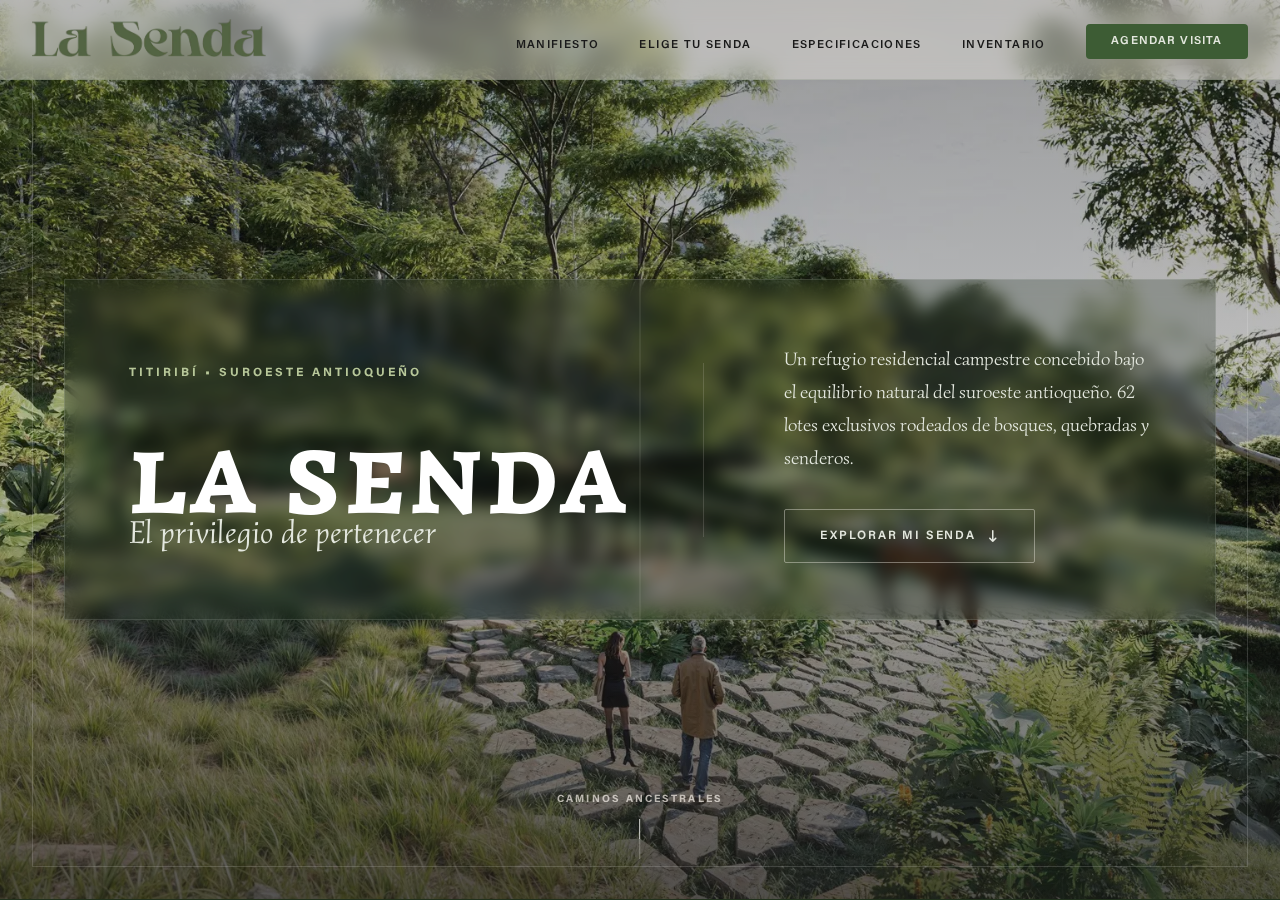
==== commit 5e893287: "feat: restaurar camino de tarjetas interactivo (Senda Historica) con pebble animation debajo del man" ====
--- a/index.html
+++ b/index.html
@@ -153,6 +153,100 @@
       </div>
     </section>
 
+    <!-- Section 2B: Senda Histórica (Camino de Tarjetas Sinuoso e Interactivo) -->
+    <section class="section timeline-section" id="caminos-timeline" style="scroll-snap-align: start;">
+      <div class="logo-watermark watermark-left" style="background-image: url('assets/img/logo_lasenda.webp');"></div>
+      <div class="logo-watermark watermark-right" style="background-image: url('assets/img/logo_lasenda.webp');"></div>
+      <div class="manifesto-bg-decoration">HISTORIA</div>
+      <div class="container-timeline">
+        <div class="section-header reveal" style="text-align: center;">
+          <p class="section-subtitle" style="font-family: var(--font-sans); font-size: 0.72rem; font-weight: 700; letter-spacing: 0.25em; color: var(--color-accent-gold); text-transform: uppercase;">Caminos ancestrales</p>
+          <h2 class="section-title" style="font-family: var(--font-display); font-size: 2.8rem; font-weight: 500; color: var(--color-primary-green); margin-top: 0.5rem; margin-bottom: 1.5rem;">Senda Histórica del Territorio</h2>
+          <p style="color: var(--color-text-muted); max-width: 580px; margin: 0 auto; font-size: 0.95rem; line-height: 1.7; font-family: var(--font-sans);">
+            Descubre paso a paso el origen de los trazados de La Senda. Un recorrido interactivo a través de la memoria física de nuestra montaña.
+          </p>
+        </div>
+
+        <div class="timeline-wrapper">
+          <!-- Vertical sinuous path line -->
+          <div class="timeline-line">
+            <svg viewBox="0 0 100 800" preserveAspectRatio="none" class="timeline-svg-path" aria-hidden="true" style="overflow: visible;">
+              <!-- Base light path -->
+              <path id="timeline-base-path" d="M 50,0 L 50,80 C 80,150 80,210 50,280 C 20,380 20,480 50,580 C 80,660 80,720 50,800" fill="none" stroke="var(--color-border-light)" stroke-width="1.5"/>
+              <!-- Active path from Node 1 to Node 3 -->
+              <path id="timeline-active-path" d="M 50,0 L 50,80 C 80,150 80,210 50,280 C 20,380 20,480 50,580" fill="none" stroke="var(--color-accent-gold)" stroke-width="2.5"/>
+              <!-- Discovery path segment from Node 3 to Node 4 (curves to the right) -->
+              <path id="timeline-discovery-path" d="M 50,580 C 80,660 80,720 50,800" fill="none" stroke="var(--theme-accent)" stroke-width="3" stroke-dasharray="300" stroke-dashoffset="300" style="transition: stroke-dashoffset 1.8s cubic-bezier(0.25, 0.8, 0.25, 1);"/>
+            </svg>
+            <div class="timeline-stone-pointer" id="timeline-pointer" style="display: none;"></div>
+          </div>
+
+          <!-- Station 1 -->
+          <div class="timeline-station left reveal">
+            <div class="station-node" aria-hidden="true" style="top: 80px;">01</div>
+            <div class="station-content">
+              <span class="station-meta">Estación I &bull; Las Redes Vivas</span>
+              <h3 class="station-title">Caminos Heredados</h3>
+              <p class="station-text">
+                Para los Titiribíes y Sinifanaes, los senderos no se trazaban: se heredaban. Eran redes vivas que se adaptaban de forma orgánica al relieve, respetando los nacimientos de agua y la topografía.
+              </p>
+            </div>
+          </div>
+
+          <!-- Station 2 -->
+          <div class="timeline-station right reveal">
+            <div class="station-node" aria-hidden="true" style="top: 280px;">02</div>
+            <div class="station-content">
+              <span class="station-meta">Estación II &bull; Tránsito con Intención</span>
+              <h3 class="station-title">Caminar sin Prisa</h3>
+              <p class="station-text">
+                No se trataba de llegar rápido, sino de transitar con intención. Caminar era un acto sagrado de conexión con la tierra, una infraestructura viva para el intercambio y la memoria.
+              </p>
+            </div>
+          </div>
+
+          <!-- Station 3 -->
+          <div class="timeline-station left reveal">
+            <div class="station-node" aria-hidden="true" style="top: 580px;">03</div>
+            <div class="station-content">
+              <span class="station-meta">Estación III &bull; Hitos de Memoria</span>
+              <h3 class="station-title">Rutas de Encuentro</h3>
+              <p class="station-text">
+                Rutas espirituales y de intercambio de semillas bajo el cobijo protector de Cerro Tusa, un referente natural que funcionaba como guía y conexión territorial para la comunidad.
+              </p>
+              <div class="trace-path-container" style="margin-top: 1.5rem; text-align: right;">
+                <button class="btn-trace-path" id="btn-trace-timeline" type="button">
+                  Descubrir Senda Contemporánea <i class="fa-solid fa-compass" style="margin-left: 5px;"></i>
+                </button>
+              </div>
+            </div>
+          </div>
+
+          <!-- Station 4 -->
+          <div class="timeline-station right reveal station-locked" id="station-4">
+            <div class="station-node" aria-hidden="true" style="top: 800px;">04</div>
+            <div class="station-content">
+              <span class="station-meta">Estación IV &bull; Acupuntura Urbana</span>
+              <h3 class="station-title">El Retorno a lo Esencial</h3>
+              <p class="station-text">
+                La Senda retoma esa verdad profunda. Un modelo de urbanismo respetuoso con la montaña y el bosque nativo. El camino aquí no se impone: se descubre a cada paso.
+              </p>
+            </div>
+          </div>
+        </div>
+
+        <div class="logo-repeat-separator reveal">
+          <img src="assets/img/logo_monograma.webp" alt="">
+          <img src="assets/img/logo_monograma.webp" alt="">
+          <img src="assets/img/logo_monograma.webp" alt="">
+        </div>
+        <div class="manifesto-signature-editorial reveal" style="text-align: center; margin-top: 1.5rem;">
+          <div class="signature-title" style="font-family: var(--font-display); font-size: 1.5rem; text-transform: uppercase; color: var(--color-text-dark); letter-spacing: 0.1em; font-weight: 500;">LA SENDA®</div>
+          <span style="font-size: 0.75rem; text-transform: uppercase; color: var(--color-text-muted); letter-spacing: 0.1em; display: block; margin-top: 5px;">El privilegio de pertenecer</span>
+        </div>
+      </div>
+    </section>
+
     <!-- Section 3: El Tríptico (Desplegable 3 Cuerpos) -->
     <section class="section triptych-section" id="elige-tu-senda" style="scroll-snap-align: start;">
       <div class="triptych-container">
--- a/index.css
+++ b/index.css
@@ -2,12 +2,95 @@
    DESIGN SYSTEM FOR LA SENDA® - EDITORIAL & TRIPTYCH LAYOUT
    ========================================================================== */
 
+/* --- 0. Brand Fonts (Local @font-face) --- */
+@font-face {
+  font-family: 'Ruigslay';
+  src: url('assets/fonts/Ruigslay.ttf') format('truetype'),
+       url('assets/fonts/Ruigslay.otf') format('opentype');
+  font-weight: normal;
+  font-style: normal;
+  font-display: swap;
+}
+
+@font-face {
+  font-family: 'Simonetta';
+  src: url('assets/fonts/Simonetta-Regular.otf') format('opentype');
+  font-weight: normal;
+  font-style: normal;
+  font-display: swap;
+}
+
+@font-face {
+  font-family: 'Simonetta';
+  src: url('assets/fonts/Simonetta-Italic.otf') format('opentype');
+  font-weight: normal;
+  font-style: italic;
+  font-display: swap;
+}
+
+@font-face {
+  font-family: 'Simonetta';
+  src: url('assets/fonts/Simonetta-Black.otf') format('opentype');
+  font-weight: bold;
+  font-style: normal;
+  font-display: swap;
+}
+
+@font-face {
+  font-family: 'Simonetta';
+  src: url('assets/fonts/Simonetta-Black.otf') format('opentype');
+  font-weight: 700;
+  font-style: normal;
+  font-display: swap;
+}
+
+@font-face {
+  font-family: 'Simonetta';
+  src: url('assets/fonts/Simonetta-Black.otf') format('opentype');
+  font-weight: 900;
+  font-style: normal;
+  font-display: swap;
+}
+
+@font-face {
+  font-family: 'Simonetta';
+  src: url('assets/fonts/Simonetta-BlackItalic.otf') format('opentype');
+  font-weight: bold;
+  font-style: italic;
+  font-display: swap;
+}
+
+@font-face {
+  font-family: 'Simonetta';
+  src: url('assets/fonts/Simonetta-BlackItalic.otf') format('opentype');
+  font-weight: 700;
+  font-style: italic;
+  font-display: swap;
+}
+
+@font-face {
+  font-family: 'Simonetta';
+  src: url('assets/fonts/Simonetta-BlackItalic.otf') format('opentype');
+  font-weight: 900;
+  font-style: italic;
+  font-display: swap;
+}
+
+@font-face {
+  font-family: 'Acumin Variable Concept';
+  src: url('assets/fonts/Acumin-Variable-Concept.ttf') format('truetype');
+  font-weight: 100 900;
+  font-style: normal;
+  font-display: swap;
+}
+
 /* --- 1. Root Tokens & Global Setup --- */
 :root {
   /* Typography */
-  --font-display: 'Simonetta', serif;
-  --font-body: 'Simonetta', serif;
-  --font-sans: 'Plus Jakarta Sans', sans-serif;
+  --font-display: 'Simonetta', Georgia, serif;
+  --font-body: 'Simonetta', Georgia, serif;
+  --font-sans: 'Acumin Variable Concept', 'Plus Jakarta Sans', system-ui, -apple-system, sans-serif;
+  --font-logo: 'Ruigslay', 'Simonetta', serif;
   
   /* Brand Colors */
   --color-primary-green: #3D5C34; /* Verde Bosque (60%) */
@@ -2516,3 +2599,282 @@
   opacity: 1;
   transform: translateY(0);
 }
+
+/* --- 16. Sección Interactiva: Senda Histórica (Camino de Tarjetas) --- */
+.timeline-section {
+  position: relative;
+  padding: 8rem 2rem;
+  background-color: var(--color-cream);
+  overflow: hidden;
+  border-top: 1px solid var(--color-border-light);
+}
+
+.container-timeline {
+  max-width: 1000px;
+  margin: 0 auto;
+  position: relative;
+  z-index: 1;
+}
+
+.timeline-wrapper {
+  position: relative;
+  margin-top: 5rem;
+  padding: 2rem 0;
+}
+
+/* Sinuous vertical line */
+.timeline-line {
+  position: absolute;
+  left: 50%;
+  top: 0;
+  bottom: 0;
+  width: 120px;
+  transform: translateX(-50%);
+  z-index: 1;
+  overflow: visible;
+  pointer-events: none;
+}
+
+.timeline-svg-path {
+  width: 100%;
+  height: 100%;
+  overflow: visible;
+}
+
+.timeline-station {
+  position: relative;
+  width: 50%;
+  margin-bottom: 5rem;
+  z-index: 2;
+}
+
+.timeline-station.left {
+  left: 0;
+  padding-right: 4.5rem;
+  text-align: right;
+}
+
+.timeline-station.right {
+  left: 50%;
+  padding-left: 4.5rem;
+  text-align: left;
+}
+
+.timeline-station:last-child {
+  margin-bottom: 0;
+}
+
+/* Timeline center node */
+.station-node {
+  position: absolute;
+  top: 50% !important;
+  width: 38px;
+  height: 38px;
+  background-color: var(--color-white);
+  border: 1px solid var(--color-accent-gold);
+  border-radius: 50%;
+  display: flex;
+  justify-content: center;
+  align-items: center;
+  font-family: var(--font-display);
+  font-size: 0.9rem;
+  font-weight: bold;
+  color: var(--color-primary-green);
+  z-index: 3;
+  transform: translateY(-50%) !important;
+  box-shadow: 0 4px 10px rgba(80, 100, 65, 0.05);
+  transition: var(--transition-quick);
+}
+
+.timeline-station:hover .station-node {
+  background-color: var(--color-primary-green);
+  color: var(--color-white);
+  border-color: var(--color-primary-green);
+  box-shadow: 0 0 15px rgba(80, 100, 65, 0.2);
+}
+
+.timeline-station.left .station-node {
+  right: -19px;
+  left: auto;
+}
+
+.timeline-station.right .station-node {
+  left: -19px;
+  right: auto;
+}
+
+.station-content {
+  background-color: rgba(255, 255, 255, 0.5);
+  backdrop-filter: blur(10px);
+  border: 1px solid var(--color-border-light);
+  padding: 2.2rem;
+  border-radius: 20px;
+  box-shadow: var(--shadow-editorial);
+  transition: var(--transition-smooth);
+}
+
+.timeline-station:hover .station-content {
+  border-color: rgba(61, 92, 52, 0.25);
+  box-shadow: var(--shadow-editorial), 0 8px 25px rgba(61, 92, 52, 0.04);
+  transform: translateY(-3px);
+  background-color: var(--color-white);
+}
+
+.station-meta {
+  font-family: var(--font-sans);
+  font-size: 0.68rem;
+  font-weight: 700;
+  text-transform: uppercase;
+  color: var(--color-accent-gold);
+  letter-spacing: 0.12em;
+  display: block;
+  margin-bottom: 0.8rem;
+}
+
+.station-title {
+  font-family: var(--font-display);
+  font-size: 1.8rem;
+  font-weight: 400;
+  color: var(--color-primary-green);
+  margin-bottom: 0.8rem;
+}
+
+.station-text {
+  font-family: var(--font-sans);
+  font-size: 0.88rem;
+  color: var(--color-dark);
+  opacity: 0.85;
+  line-height: 1.7;
+}
+
+/* Sinuous path additional styles */
+.timeline-station.station-locked {
+  opacity: 0.15;
+  filter: blur(2px);
+  pointer-events: none;
+  transition: var(--transition-smooth);
+}
+
+.timeline-stone-pointer {
+  position: absolute;
+  width: 24px;
+  height: 22px;
+  background-color: var(--color-accent-gold);
+  border: 2px solid var(--color-white);
+  border-radius: 48% 52% 47% 53% / 50% 48% 52% 50%;
+  box-shadow: 0 4px 10px rgba(154, 125, 69, 0.35);
+  transform: translate(-50%, -50%);
+  z-index: 5;
+  display: none;
+  transition: background-color var(--transition-quick);
+}
+
+.logo-watermark {
+  position: absolute;
+  width: 400px;
+  height: 400px;
+  opacity: 0.035;
+  pointer-events: none;
+  z-index: 0;
+  background-size: contain;
+  background-repeat: no-repeat;
+  background-position: center;
+  transition: opacity 0.5s ease;
+}
+
+.watermark-left {
+  left: -150px;
+  top: 30%;
+}
+
+.watermark-right {
+  right: -150px;
+  bottom: 20%;
+}
+
+.manifesto-bg-decoration {
+  position: absolute;
+  top: 10%;
+  right: 5%;
+  font-family: var(--font-display);
+  font-size: 15vw;
+  font-weight: 300;
+  color: rgba(80, 100, 65, 0.015);
+  pointer-events: none;
+  user-select: none;
+  z-index: 0;
+}
+
+.logo-repeat-separator {
+  display: flex;
+  justify-content: center;
+  gap: 12px;
+  margin: 3.5rem 0 1.5rem;
+  opacity: 0.08;
+  pointer-events: none;
+  user-select: none;
+}
+
+.logo-repeat-separator img {
+  height: 18px;
+  width: auto;
+}
+
+.btn-trace-path {
+  padding: 0.6rem 1.4rem;
+  background: var(--color-primary-green);
+  border: 1px solid var(--color-primary-green);
+  border-radius: 20px;
+  color: var(--color-white);
+  font-family: var(--font-sans);
+  font-size: 0.72rem;
+  font-weight: 600;
+  text-transform: uppercase;
+  letter-spacing: 0.05em;
+  cursor: pointer;
+  transition: var(--transition-quick);
+}
+
+.btn-trace-path:hover {
+  background-color: var(--color-salvia);
+  border-color: var(--color-salvia);
+  transform: translateY(-1px);
+}
+
+/* Responsive adjustments for mobile timeline */
+@media (max-width: 768px) {
+  .timeline-line {
+    left: 1px;
+    width: 38px;
+    transform: none;
+  }
+  .timeline-station {
+    width: 100%;
+    margin-bottom: 3.5rem;
+  }
+  .timeline-station.left {
+    left: 0;
+    padding-left: 3.5rem;
+    padding-right: 0;
+    text-align: left;
+  }
+  .timeline-station.right {
+    left: 0;
+    padding-left: 3.5rem;
+    padding-right: 0;
+    text-align: left;
+  }
+  .timeline-station.left .station-node,
+  .timeline-station.right .station-node {
+    left: 1px;
+    right: auto;
+    top: 50% !important;
+    transform: translateY(-50%) !important;
+  }
+  .station-content {
+    padding: 1.8rem;
+  }
+  .station-title {
+    font-size: 1.5rem;
+  }
+}
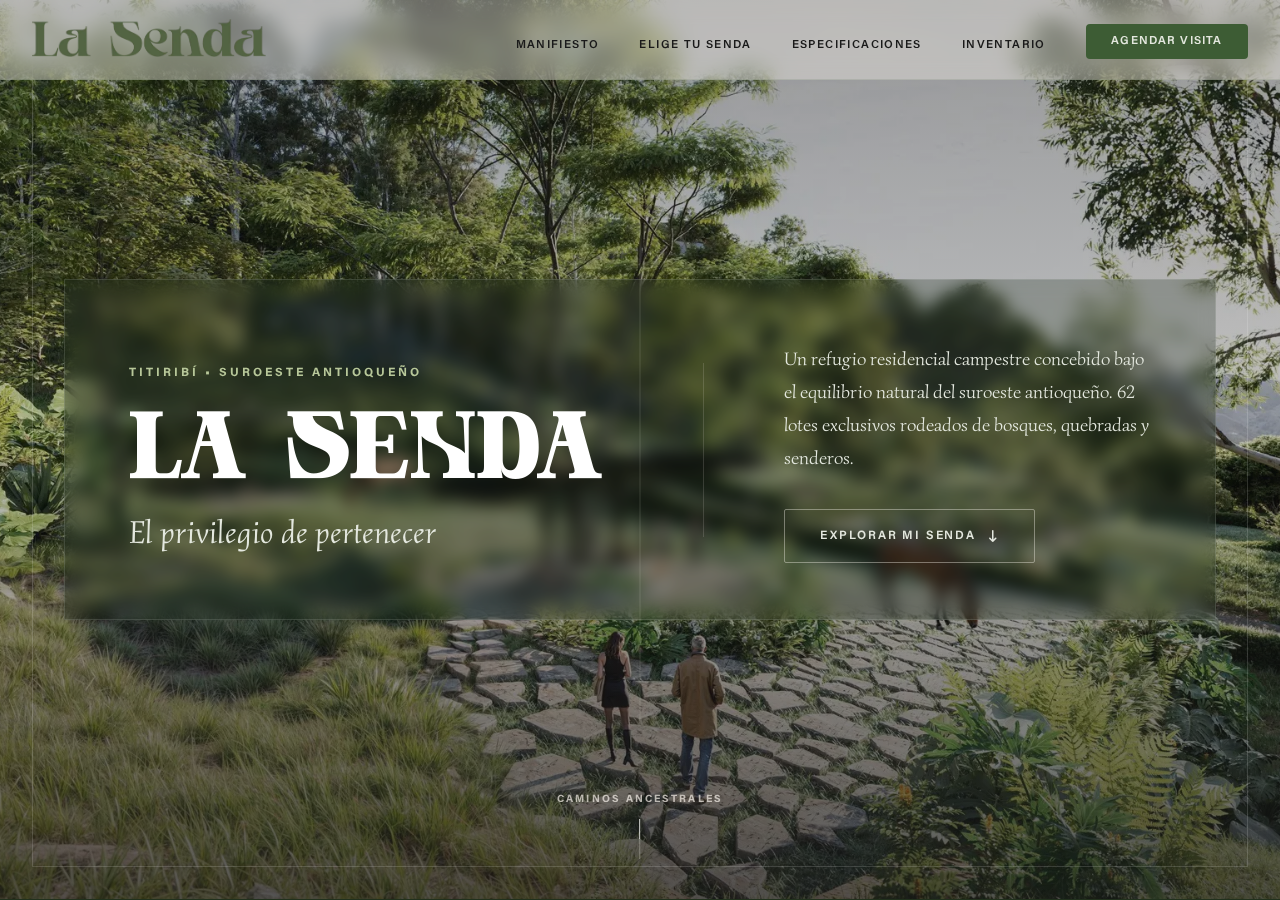
==== commit 53db62cb: "fix: resolve brand font loading issues, map font weights, explicitly set mime types, and apply Ruigs" ====
--- a/index.html
+++ b/index.html
@@ -19,7 +19,7 @@
   <!-- Google Fonts -->
   <link rel="preconnect" href="https://fonts.googleapis.com">
   <link rel="preconnect" href="https://fonts.gstatic.com" crossorigin>
-  <link href="https://fonts.googleapis.com/css2?family=Plus+Jakarta+Sans:wght@300;400;500;600;700&family=Simonetta:ital,wght@0,400;0,900;1,400;1,900&display=swap" rel="stylesheet">
+  <link href="https://fonts.googleapis.com/css2?family=Plus+Jakarta+Sans:wght@300;400;500;600;700&display=swap" rel="stylesheet">
   
   <!-- LCP Background Preload -->
   <link rel="preload" as="image" href="assets/img/IMG_4682.webp" fetchpriority="high" type="image/webp">
@@ -162,7 +162,7 @@
         <div class="section-header reveal" style="text-align: center;">
           <p class="section-subtitle" style="font-family: var(--font-sans); font-size: 0.72rem; font-weight: 700; letter-spacing: 0.25em; color: var(--color-accent-gold); text-transform: uppercase;">Caminos ancestrales</p>
           <h2 class="section-title" style="font-family: var(--font-display); font-size: 2.8rem; font-weight: 500; color: var(--color-primary-green); margin-top: 0.5rem; margin-bottom: 1.5rem;">Senda Histórica del Territorio</h2>
-          <p style="color: var(--color-text-muted); max-width: 580px; margin: 0 auto; font-size: 0.95rem; line-height: 1.7; font-family: var(--font-sans);">
+          <p style="color: var(--color-text-muted); max-width: 580px; margin: 0 auto; font-size: 0.95rem; line-height: 1.7;">
             Descubre paso a paso el origen de los trazados de La Senda. Un recorrido interactivo a través de la memoria física de nuestra montaña.
           </p>
         </div>
@@ -241,7 +241,7 @@
           <img src="assets/img/logo_monograma.webp" alt="">
         </div>
         <div class="manifesto-signature-editorial reveal" style="text-align: center; margin-top: 1.5rem;">
-          <div class="signature-title" style="font-family: var(--font-display); font-size: 1.5rem; text-transform: uppercase; color: var(--color-text-dark); letter-spacing: 0.1em; font-weight: 500;">LA SENDA®</div>
+          <div class="signature-title" style="font-family: var(--font-logo); font-size: 1.5rem; text-transform: uppercase; color: var(--color-text-dark); letter-spacing: 0.1em; font-weight: 500;">LA SENDA®</div>
           <span style="font-size: 0.75rem; text-transform: uppercase; color: var(--color-text-muted); letter-spacing: 0.1em; display: block; margin-top: 5px;">El privilegio de pertenecer</span>
         </div>
       </div>
--- a/index.css
+++ b/index.css
@@ -12,6 +12,28 @@
   font-display: swap;
 }
 
+/* Simonetta Regular (Weights 300, 400, 500) */
+@font-face {
+  font-family: 'Simonetta';
+  src: url('assets/fonts/Simonetta-Regular.otf') format('opentype');
+  font-weight: 300;
+  font-style: normal;
+  font-display: swap;
+}
+@font-face {
+  font-family: 'Simonetta';
+  src: url('assets/fonts/Simonetta-Regular.otf') format('opentype');
+  font-weight: 400;
+  font-style: normal;
+  font-display: swap;
+}
+@font-face {
+  font-family: 'Simonetta';
+  src: url('assets/fonts/Simonetta-Regular.otf') format('opentype');
+  font-weight: 500;
+  font-style: normal;
+  font-display: swap;
+}
 @font-face {
   font-family: 'Simonetta';
   src: url('assets/fonts/Simonetta-Regular.otf') format('opentype');
@@ -20,6 +42,28 @@
   font-display: swap;
 }
 
+/* Simonetta Italic (Weights 300, 400, 500) */
+@font-face {
+  font-family: 'Simonetta';
+  src: url('assets/fonts/Simonetta-Italic.otf') format('opentype');
+  font-weight: 300;
+  font-style: italic;
+  font-display: swap;
+}
+@font-face {
+  font-family: 'Simonetta';
+  src: url('assets/fonts/Simonetta-Italic.otf') format('opentype');
+  font-weight: 400;
+  font-style: italic;
+  font-display: swap;
+}
+@font-face {
+  font-family: 'Simonetta';
+  src: url('assets/fonts/Simonetta-Italic.otf') format('opentype');
+  font-weight: 500;
+  font-style: italic;
+  font-display: swap;
+}
 @font-face {
   font-family: 'Simonetta';
   src: url('assets/fonts/Simonetta-Italic.otf') format('opentype');
@@ -28,6 +72,35 @@
   font-display: swap;
 }
 
+/* Simonetta Black (Weights 600, 700, 800, 900) */
+@font-face {
+  font-family: 'Simonetta';
+  src: url('assets/fonts/Simonetta-Black.otf') format('opentype');
+  font-weight: 600;
+  font-style: normal;
+  font-display: swap;
+}
+@font-face {
+  font-family: 'Simonetta';
+  src: url('assets/fonts/Simonetta-Black.otf') format('opentype');
+  font-weight: 700;
+  font-style: normal;
+  font-display: swap;
+}
+@font-face {
+  font-family: 'Simonetta';
+  src: url('assets/fonts/Simonetta-Black.otf') format('opentype');
+  font-weight: 800;
+  font-style: normal;
+  font-display: swap;
+}
+@font-face {
+  font-family: 'Simonetta';
+  src: url('assets/fonts/Simonetta-Black.otf') format('opentype');
+  font-weight: 900;
+  font-style: normal;
+  font-display: swap;
+}
 @font-face {
   font-family: 'Simonetta';
   src: url('assets/fonts/Simonetta-Black.otf') format('opentype');
@@ -36,22 +109,35 @@
   font-display: swap;
 }
 
+/* Simonetta Black Italic (Weights 600, 700, 800, 900) */
 @font-face {
   font-family: 'Simonetta';
-  src: url('assets/fonts/Simonetta-Black.otf') format('opentype');
-  font-weight: 700;
-  font-style: normal;
+  src: url('assets/fonts/Simonetta-BlackItalic.otf') format('opentype');
+  font-weight: 600;
+  font-style: italic;
   font-display: swap;
 }
-
 @font-face {
   font-family: 'Simonetta';
-  src: url('assets/fonts/Simonetta-Black.otf') format('opentype');
+  src: url('assets/fonts/Simonetta-BlackItalic.otf') format('opentype');
+  font-weight: 700;
+  font-style: italic;
+  font-display: swap;
+}
+@font-face {
+  font-family: 'Simonetta';
+  src: url('assets/fonts/Simonetta-BlackItalic.otf') format('opentype');
+  font-weight: 800;
+  font-style: italic;
+  font-display: swap;
+}
+@font-face {
+  font-family: 'Simonetta';
+  src: url('assets/fonts/Simonetta-BlackItalic.otf') format('opentype');
   font-weight: 900;
-  font-style: normal;
+  font-style: italic;
   font-display: swap;
 }
-
 @font-face {
   font-family: 'Simonetta';
   src: url('assets/fonts/Simonetta-BlackItalic.otf') format('opentype');
@@ -60,26 +146,88 @@
   font-display: swap;
 }
 
-@font-face {
-  font-family: 'Simonetta';
-  src: url('assets/fonts/Simonetta-BlackItalic.otf') format('opentype');
-  font-weight: 700;
-  font-style: italic;
-  font-display: swap;
-}
-
-@font-face {
-  font-family: 'Simonetta';
-  src: url('assets/fonts/Simonetta-BlackItalic.otf') format('opentype');
-  font-weight: 900;
-  font-style: italic;
-  font-display: swap;
-}
-
+/* Acumin Variable Concept (Mapped individually for full browser compatibility) */
 @font-face {
   font-family: 'Acumin Variable Concept';
   src: url('assets/fonts/Acumin-Variable-Concept.ttf') format('truetype');
   font-weight: 100 900;
+  font-style: normal;
+  font-display: swap;
+}
+@font-face {
+  font-family: 'Acumin Variable Concept';
+  src: url('assets/fonts/Acumin-Variable-Concept.ttf') format('truetype');
+  font-weight: 100;
+  font-style: normal;
+  font-display: swap;
+}
+@font-face {
+  font-family: 'Acumin Variable Concept';
+  src: url('assets/fonts/Acumin-Variable-Concept.ttf') format('truetype');
+  font-weight: 200;
+  font-style: normal;
+  font-display: swap;
+}
+@font-face {
+  font-family: 'Acumin Variable Concept';
+  src: url('assets/fonts/Acumin-Variable-Concept.ttf') format('truetype');
+  font-weight: 300;
+  font-style: normal;
+  font-display: swap;
+}
+@font-face {
+  font-family: 'Acumin Variable Concept';
+  src: url('assets/fonts/Acumin-Variable-Concept.ttf') format('truetype');
+  font-weight: 400;
+  font-style: normal;
+  font-display: swap;
+}
+@font-face {
+  font-family: 'Acumin Variable Concept';
+  src: url('assets/fonts/Acumin-Variable-Concept.ttf') format('truetype');
+  font-weight: 500;
+  font-style: normal;
+  font-display: swap;
+}
+@font-face {
+  font-family: 'Acumin Variable Concept';
+  src: url('assets/fonts/Acumin-Variable-Concept.ttf') format('truetype');
+  font-weight: 600;
+  font-style: normal;
+  font-display: swap;
+}
+@font-face {
+  font-family: 'Acumin Variable Concept';
+  src: url('assets/fonts/Acumin-Variable-Concept.ttf') format('truetype');
+  font-weight: 700;
+  font-style: normal;
+  font-display: swap;
+}
+@font-face {
+  font-family: 'Acumin Variable Concept';
+  src: url('assets/fonts/Acumin-Variable-Concept.ttf') format('truetype');
+  font-weight: 800;
+  font-style: normal;
+  font-display: swap;
+}
+@font-face {
+  font-family: 'Acumin Variable Concept';
+  src: url('assets/fonts/Acumin-Variable-Concept.ttf') format('truetype');
+  font-weight: 900;
+  font-style: normal;
+  font-display: swap;
+}
+@font-face {
+  font-family: 'Acumin Variable Concept';
+  src: url('assets/fonts/Acumin-Variable-Concept.ttf') format('truetype');
+  font-weight: normal;
+  font-style: normal;
+  font-display: swap;
+}
+@font-face {
+  font-family: 'Acumin Variable Concept';
+  src: url('assets/fonts/Acumin-Variable-Concept.ttf') format('truetype');
+  font-weight: bold;
   font-style: normal;
   font-display: swap;
 }
@@ -434,6 +582,7 @@
 }
 
 .hero-title {
+  font-family: var(--font-logo);
   font-size: clamp(3rem, 7vw, 6rem);
   font-weight: 900;
   color: var(--color-white);
@@ -2740,8 +2889,8 @@
 }
 
 .station-text {
-  font-family: var(--font-sans);
-  font-size: 0.88rem;
+  font-family: var(--font-body);
+  font-size: 0.95rem;
   color: var(--color-dark);
   opacity: 0.85;
   line-height: 1.7;
@@ -2878,3 +3027,14 @@
     font-size: 1.5rem;
   }
 }
+
+/* Override desktop height and overflow restrictions for the new timeline section */
+@media (min-width: 769px) {
+  #caminos-timeline {
+    height: auto !important;
+    min-height: auto !important;
+    overflow: visible !important;
+    padding: 8rem 4rem !important;
+    justify-content: flex-start !important;
+  }
+}
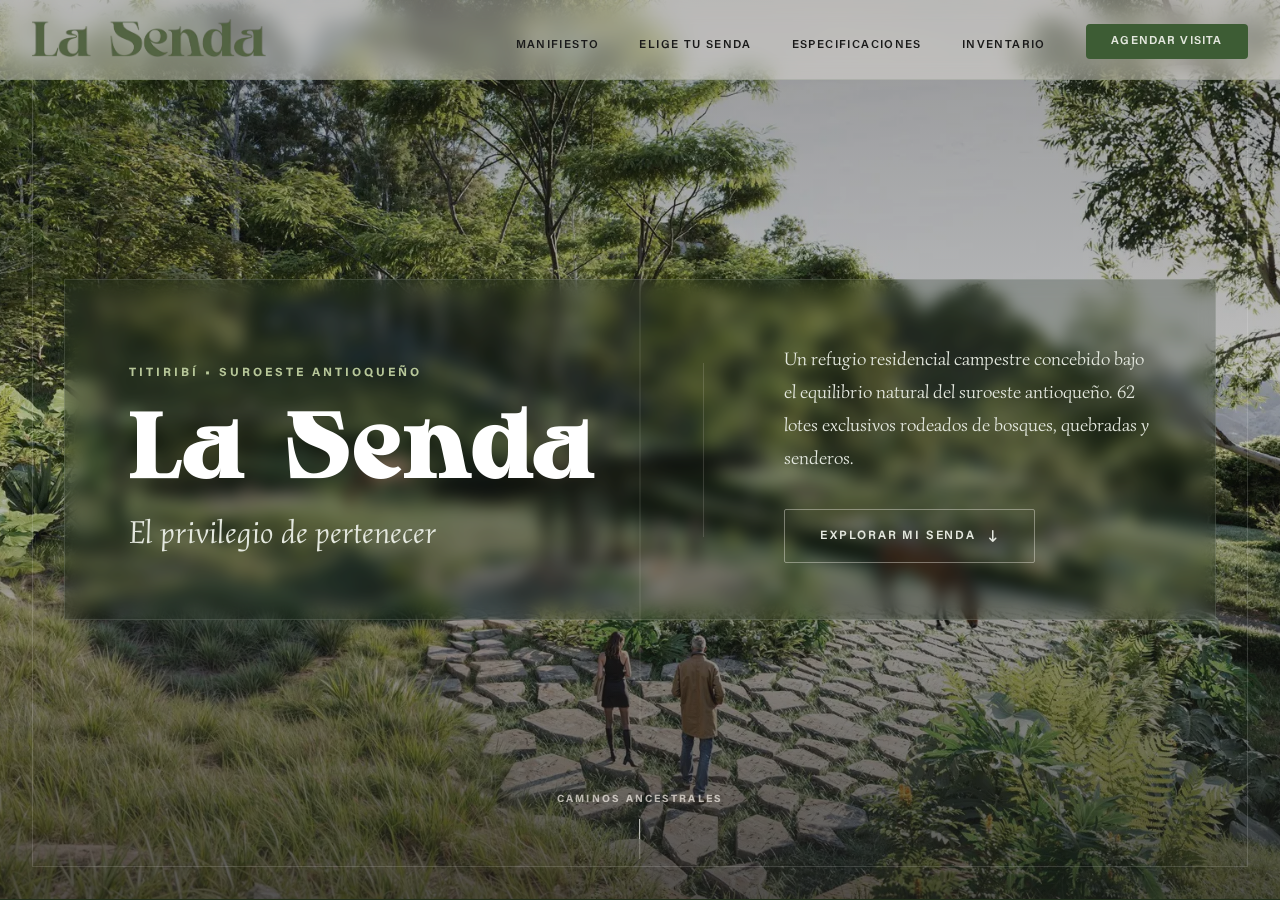
==== commit b146818e: "design: update casing of La Senda and senda names, set invitation section 2 background dark green, u" ====
--- a/index.html
+++ b/index.html
@@ -68,7 +68,7 @@
         <div class="hero-content-left reveal">
           <p class="hero-tagline">TITIRIBÍ &bull; SUROESTE ANTIOQUEÑO</p>
           <h1 class="hero-title">
-            LA SENDA
+            La Senda
             <span>El privilegio de pertenecer</span>
           </h1>
         </div>
@@ -154,7 +154,7 @@
     </section>
 
     <!-- Section 2B: Senda Histórica (Camino de Tarjetas Sinuoso e Interactivo) -->
-    <section class="section timeline-section" id="caminos-timeline" style="scroll-snap-align: start;">
+    <section class="section timeline-section" id="caminos-timeline">
       <div class="logo-watermark watermark-left" style="background-image: url('assets/img/logo_lasenda.webp');"></div>
       <div class="logo-watermark watermark-right" style="background-image: url('assets/img/logo_lasenda.webp');"></div>
       <div class="manifesto-bg-decoration">HISTORIA</div>
@@ -257,7 +257,7 @@
           <div class="triptych-overlay"></div>
           <div class="triptych-content">
             <span class="triptych-tag">ETAPA I &bull; DEL AGUA</span>
-            <h3 class="triptych-title">Senda del Encuentro</h3>
+            <h3 class="triptych-title">Senda del encuentro</h3>
             <p class="triptych-desc">Diseñada para celebrar la vida en comunidad. Activa tus días con el mall comercial y comparte en un entorno social único.</p>
             <span class="triptych-action">Explorar Etapa <i class="fa-solid fa-arrow-right-long"></i></span>
           </div>
@@ -269,7 +269,7 @@
           <div class="triptych-overlay"></div>
           <div class="triptych-content">
             <span class="triptych-tag">ETAPA II &bull; DEL BOSQUE</span>
-            <h3 class="triptych-title">Senda del Movimiento</h3>
+            <h3 class="triptych-title">Senda del movimiento</h3>
             <p class="triptych-desc">Para quienes necesitan la acción para sentirse vivos. Senderos de montaña que rematan en un espectacular mirador panorámico.</p>
             <span class="triptych-action">Explorar Etapa <i class="fa-solid fa-arrow-right-long"></i></span>
           </div>
@@ -281,7 +281,7 @@
           <div class="triptych-overlay"></div>
           <div class="triptych-content">
             <span class="triptych-tag">ETAPA III &bull; DEL VIENTO</span>
-            <h3 class="triptych-title">Senda de la Calma</h3>
+            <h3 class="triptych-title">Senda de la calma</h3>
             <p class="triptych-desc">El refugio del silencio y la introspección. Disfruta del murmullo del agua en el parque lineal y relájate en la estancia del bosque.</p>
             <span class="triptych-action">Explorar Etapa <i class="fa-solid fa-arrow-right-long"></i></span>
           </div>
@@ -308,7 +308,7 @@
           <!-- Text Info -->
           <div class="senda-details-info">
             <span class="details-subtitle" id="details-subtitle">Etapa 1 - Conexión Social</span>
-            <h3 class="details-title" id="details-title" tabindex="-1">Senda del Encuentro</h3>
+            <h3 class="details-title" id="details-title" tabindex="-1">Senda del encuentro</h3>
             <p class="details-story" id="details-story">Contenido dinámico.</p>
             
             <h4 class="details-amenities-title">Amenidades Destacadas</h4>
@@ -431,7 +431,7 @@
             </div>
             <div class="plan-info">
               <h3>Plano de Distribución y Planimetría</h3>
-              <p>Consulta el documento técnico oficial del Mall Comercial y la Portería (Senda del Encuentro).</p>
+              <p>Consulta el documento técnico oficial del Mall Comercial y la Portería (Senda del encuentro).</p>
               <div class="plan-tags">
                 <span>CNTXT Arquitectura</span>
                 <span>Fase I Aprobada</span>
@@ -571,9 +571,9 @@
               <div class="form-group">
                 <label class="form-label" for="interes">Etapa de Interés</label>
                 <select id="interes" class="form-control">
-                  <option value="calma">Senda de la Calma (Etapa III)</option>
-                  <option value="movimiento">Senda del Movimiento (Etapa II)</option>
-                  <option value="encuentro">Senda del Encuentro (Etapa I)</option>
+                  <option value="calma">Senda de la calma (Etapa III)</option>
+                  <option value="movimiento">Senda del movimiento (Etapa II)</option>
+                  <option value="encuentro">Senda del encuentro (Etapa I)</option>
                   <option value="general">Información General</option>
                 </select>
               </div>
--- a/index.css
+++ b/index.css
@@ -323,7 +323,7 @@
 .section {
   height: auto;
   min-height: auto;
-  width: 100vw;
+  width: 100%;
   position: relative;
   overflow: visible;
   display: flex;
@@ -700,6 +700,7 @@
   justify-content: center;
   padding: 6.5rem 2rem 2rem;
   position: relative;
+  z-index: 1;
 }
 
 .manifesto-section::before {
@@ -2529,7 +2530,7 @@
 
 /* Scroll snap proximity and header layout for desktop */
 @media (min-width: 769px) {
-  body {
+  html, body {
     overflow: hidden;
   }
   
@@ -2537,6 +2538,7 @@
   .scroll-container {
     height: 100vh;
     overflow-y: scroll;
+    overflow-x: hidden;
     scroll-snap-type: y proximity;
   }
   
@@ -2557,7 +2559,7 @@
   /* Horizontal Triptych Accordion */
   .triptych-container {
     flex-direction: row;
-    width: 100vw;
+    width: 100%;
     height: 100vh;
   }
   
@@ -2756,6 +2758,7 @@
   background-color: var(--color-cream);
   overflow: hidden;
   border-top: 1px solid var(--color-border-light);
+  z-index: 2;
 }
 
 .container-timeline {
@@ -3033,8 +3036,10 @@
   #caminos-timeline {
     height: auto !important;
     min-height: auto !important;
-    overflow: visible !important;
+    overflow: hidden !important;
     padding: 8rem 4rem !important;
     justify-content: flex-start !important;
-  }
-}
+    scroll-snap-align: none !important;
+    z-index: 2 !important;
+  }
+}
